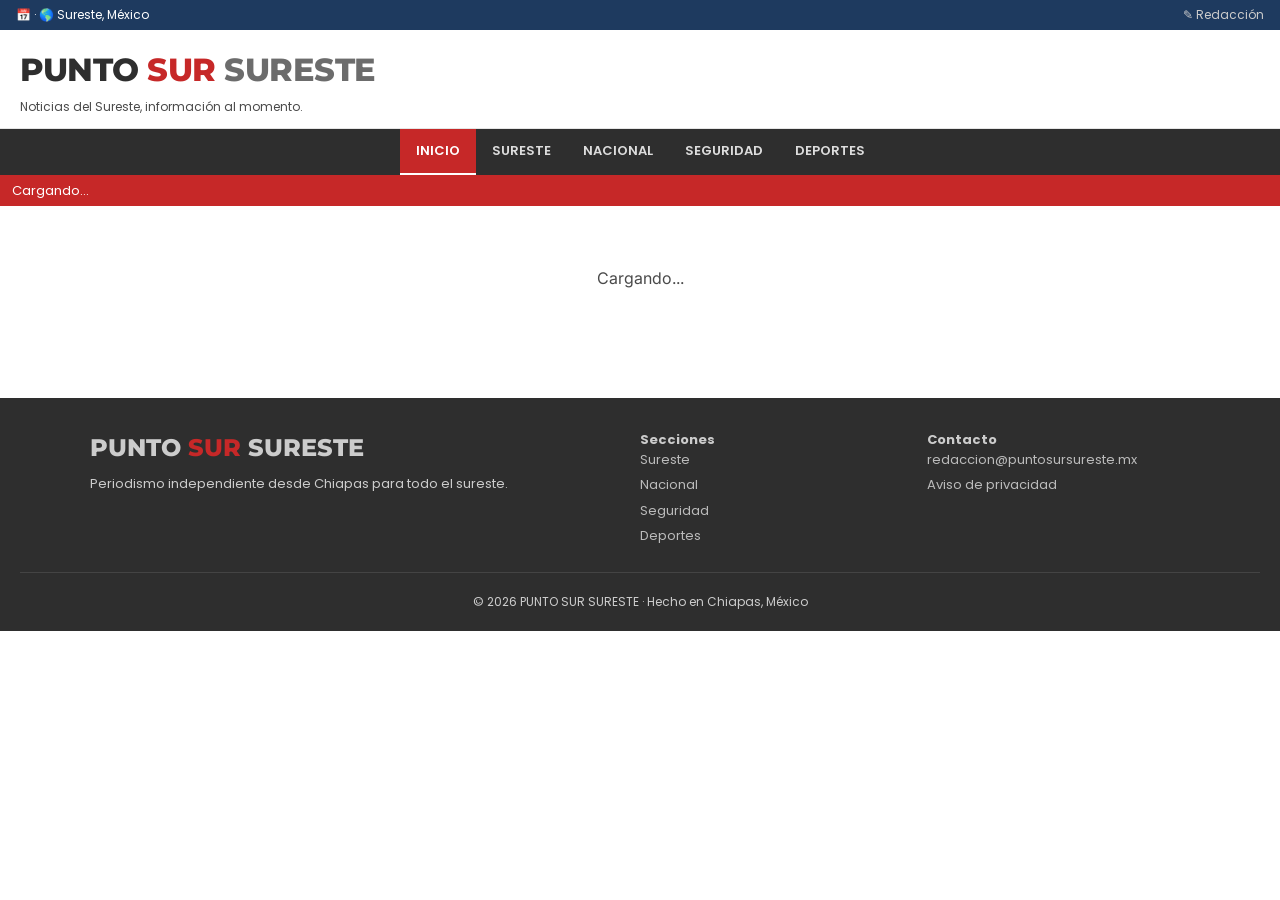
==== index.html @ 4e42f94b "Add files via upload" ====
<!DOCTYPE html>
<html lang="es">
<head>
  <meta charset="UTF-8">
  <meta name="viewport" content="width=device-width, initial-scale=1.0, viewport-fit=cover">
  <title>PUNTO SUR SURESTE · Noticias del Sureste</title>
  <link href="https://fonts.googleapis.com/css2?family=Inter:opsz,wght@14..32,400;500;600&family=Montserrat:wght@700;800&family=Poppins:wght@400;600;700&display=swap" rel="stylesheet">
  <style>
    *{margin:0;padding:0;box-sizing:border-box}
    :root{--rojo:#C62828;--azul:#1E3A5F;--blanco:#FFFFFF;--gris-carbon:#2E2E2E;--gris-suave:#E5E5E5}
    body{font-family:'Inter',sans-serif;background:var(--blanco);color:var(--gris-carbon);line-height:1.5;font-size:16px}
    .top-bar{background:var(--azul);color:white;font-size:12px;padding:6px 16px;display:flex;justify-content:space-between;flex-wrap:wrap;font-family:'Poppins',sans-serif}
    .top-bar a{color:#ccc;text-decoration:none;margin-left:12px}
    .top-bar a:hover{color:var(--rojo)}
    .header{padding:16px 20px 12px;border-bottom:1px solid var(--gris-suave);background:white}
    .logo{font-family:'Montserrat',sans-serif;font-size:32px;font-weight:800;letter-spacing:-0.5px;color:var(--gris-carbon);text-decoration:none}
    .logo .rojo{color:var(--rojo)}.logo .gris{color:#6c6c6c}
    .frase{font-family:'Poppins',sans-serif;font-size:12px;color:#4a4a4a;margin-top:4px}
    nav{background:var(--gris-carbon);display:flex;flex-wrap:wrap;justify-content:center;position:sticky;top:0;z-index:100}
    nav a{color:#ddd;font-family:'Poppins',sans-serif;font-size:13px;font-weight:600;text-transform:uppercase;padding:12px 16px;text-decoration:none;border-bottom:2px solid transparent}
    nav a:hover,nav a.active{background:var(--rojo);color:white;border-bottom-color:white}
    .ticker{background:var(--rojo);color:white;padding:6px 12px;font-size:13px;font-family:'Poppins',sans-serif;overflow:hidden;white-space:nowrap}
    .ticker-content{display:inline-block;animation:scrollTicker 35s linear infinite}
    .ticker-content span::after{content:" • ";margin:0 6px;opacity:0.7}
    @keyframes scrollTicker{0%{transform:translateX(0)}100%{transform:translateX(-50%)}}
    .container{max-width:1100px;margin:0 auto;padding:20px 16px}
    .hero{display:grid;grid-template-columns:1fr;gap:28px;margin-bottom:40px}
    @media(min-width:760px){.hero{grid-template-columns:2fr 1fr}}
    .principal img{width:100%;aspect-ratio:16/9;object-fit:cover;margin-bottom:12px}
    .categoria{color:var(--rojo);font-family:'Poppins',sans-serif;font-size:12px;font-weight:600;text-transform:uppercase;margin-bottom:6px}
    .titulo-principal{font-family:'Montserrat',sans-serif;font-size:26px;font-weight:800;line-height:1.2;margin-bottom:8px;cursor:pointer}
    .resumen{color:#4a4a4a;font-size:15px;margin-bottom:8px}
    .fecha-autor{font-size:12px;color:#7a7a7a;font-family:'Poppins',sans-serif}
    .secundarias{display:flex;flex-direction:column;gap:20px}
    .secundaria{border-bottom:1px solid var(--gris-suave);padding-bottom:12px;cursor:pointer}
    .secundaria img{width:100%;aspect-ratio:3/2;object-fit:cover;margin-bottom:8px}
    .titulo-sec{font-family:'Montserrat',sans-serif;font-size:18px;font-weight:700;line-height:1.3}
    .section-title{font-family:'Montserrat',sans-serif;font-size:24px;font-weight:800;border-left:6px solid var(--rojo);padding-left:12px;margin:32px 0 20px}
    .grid-noticias{display:grid;grid-template-columns:1fr;gap:24px}
    @media(min-width:640px){.grid-noticias{grid-template-columns:repeat(2,1fr)}}
    @media(min-width:900px){.grid-noticias{grid-template-columns:repeat(3,1fr)}}
    .card{cursor:pointer;border-bottom:1px solid var(--gris-suave);padding-bottom:12px}
    .card img{width:100%;aspect-ratio:3/2;object-fit:cover;margin-bottom:8px}
    .card h3{font-family:'Montserrat',sans-serif;font-size:18px;font-weight:700;margin:6px 0}
    .article-view{max-width:780px;margin:0 auto;padding:20px}
    .article-view img{width:100%;aspect-ratio:16/9;object-fit:cover;margin:16px 0}
    .article-view .cuerpo{font-size:17px;line-height:1.65}
    .article-view .cuerpo p{margin-bottom:1.2em}
    .btn-volver{background:none;border:none;color:var(--rojo);font-weight:600;cursor:pointer;margin-bottom:20px;font-family:'Poppins',sans-serif}
    footer{background:var(--gris-carbon);color:#ccc;padding:32px 20px 20px;margin-top:48px;font-family:'Poppins',sans-serif;font-size:13px}
    .footer-inner{max-width:1100px;margin:0 auto;display:grid;gap:24px}
    @media(min-width:640px){.footer-inner{grid-template-columns:2fr 1fr 1fr}}
    .footer-logo{font-family:'Montserrat',sans-serif;font-size:24px;font-weight:800}
    .footer-logo .rojo{color:var(--rojo)}
    .footer-links a{display:block;color:#bbb;text-decoration:none;margin-bottom:6px}
    .footer-links a:hover{color:var(--rojo)}
    .copy{text-align:center;border-top:1px solid #444;padding-top:20px;margin-top:20px;font-size:12px}
    .loader{text-align:center;padding:40px;color:#4a4a4a}
  </style>
</head>
<body>
<div class="top-bar"><span>📅 <span id="fecha-actual"></span> · 🌎 Sureste, México</span><span><a href="/admin">✎ Redacción</a></span></div>
<div class="header"><a href="/" class="logo" id="logo-link">PUNTO <span class="rojo">SUR</span> <span class="gris">SURESTE</span></a><div class="frase">Noticias del Sureste, información al momento.</div></div>
<nav id="main-nav"><a href="#" data-cat="inicio" class="active">Inicio</a><a href="#" data-cat="Sureste">Sureste</a><a href="#" data-cat="Nacional">Nacional</a><a href="#" data-cat="Seguridad">Seguridad</a><a href="#" data-cat="Deportes">Deportes</a></nav>
<div class="ticker" id="tickerBar"><div class="ticker-content" id="tickerText">Cargando...</div></div>
<main class="container" id="main-content"><div class="loader">Cargando...</div></main>
<footer><div class="footer-inner"><div><div class="footer-logo">PUNTO <span class="rojo">SUR</span> SURESTE</div><p style="margin-top:8px;">Periodismo independiente desde Chiapas para todo el sureste.</p></div><div class="footer-links"><strong>Secciones</strong><a href="#" data-cat="Sureste">Sureste</a><a href="#" data-cat="Nacional">Nacional</a><a href="#" data-cat="Seguridad">Seguridad</a><a href="#" data-cat="Deportes">Deportes</a></div><div class="footer-links"><strong>Contacto</strong><a href="mailto:redaccion@puntosursureste.mx">redaccion@puntosursureste.mx</a><a href="#">Aviso de privacidad</a></div></div><div class="copy">© 2026 PUNTO SUR SURESTE · Hecho en Chiapas, México</div></footer>
<script>
  const WORKER_URL = "https://puntosur-worker.tu-usuario.workers.dev"; // ← CAMBIE AQUÍ
  let currentView="portada", currentCategory=null;
  function getCDMXDate(){const now=new Date();return new Date(now.getTime()+now.getTimezoneOffset()*60000-6*3600000);}
  function formatDate(d){return d.toLocaleDateString('es-MX',{weekday:'short',day:'numeric',month:'short',year:'numeric'}).replace(/\./g,'');}
  document.getElementById('fecha-actual').innerText=formatDate(getCDMXDate());
  async function fetchAPI(url,opts={}){const ctrl=new AbortController();const tid=setTimeout(()=>ctrl.abort(),6000);try{const res=await fetch(url,{...opts,signal:ctrl.signal});clearTimeout(tid);return await res.json();}catch(e){clearTimeout(tid);return{ok:false,error:e.message};}}
  async function getNoticias(cat=null,lim=20,off=0){let u=`${WORKER_URL}/api/noticias?limit=${lim}&offset=${off}`;if(cat)u+=`&categoria=${encodeURIComponent(cat)}`;const d=await fetchAPI(u);return d.ok?d.articulos:[];}
  async function getNoticiaById(id){const d=await fetchAPI(`${WORKER_URL}/api/noticia?id=${id}`);return d.ok?d.articulo:null;}
  async function renderPortada(){
    let arts=await getNoticias(null,30);
    if(!arts.length){document.getElementById('main-content').innerHTML='<div class="loader">No hay notas aún.</div>';return;}
    const principal=arts.find(a=>a.es_principal===1)||arts[0];
    const secundarias=arts.filter(a=>a.id!==principal.id).slice(0,4);
    const tickerText=arts.slice(0,8).map(a=>a.titulo);
    document.getElementById('tickerText').innerHTML=tickerText.map(t=>`<span>${t}</span>`).join('')+tickerText.map(t=>`<span>${t}</span>`).join('');
    const html=`
      <div class="hero"><div class="principal" onclick="verArticulo(${principal.id})"><img src="${principal.img_url||'https://picsum.photos/seed/puntosur/800/450'}" loading="lazy"><div class="categoria">${principal.categoria}</div><div class="titulo-principal">${principal.titulo}</div><div class="resumen">${principal.resumen||''}</div><div class="fecha-autor">${principal.autor||'Redacción'} · ${new Date(principal.timestamp).toLocaleDateString()}</div></div>
      <div class="secundarias">${secundarias.map(a=>`<div class="secundaria" onclick="verArticulo(${a.id})"><img src="${a.img_small||a.img_url||'https://picsum.photos/seed/sec/400/250'}" loading="lazy"><div class="categoria">${a.categoria}</div><div class="titulo-sec">${a.titulo}</div><div class="fecha-autor">${a.autor||'Redacción'}</div></div>`).join('')}</div></div>
      <div class="section-title">📰 Últimas noticias</div><div class="grid-noticias">${arts.slice(2,11).map(a=>`<div class="card" onclick="verArticulo(${a.id})"><img src="${a.img_small||a.img_url||'https://picsum.photos/seed/card/400/250'}" loading="lazy"><div class="categoria">${a.categoria}</div><h3>${a.titulo}</h3><div class="fecha-autor">${a.autor||'Redacción'} · ${new Date(a.timestamp).toLocaleDateString()}</div></div>`).join('')}</div>`;
    document.getElementById('main-content').innerHTML=html;
    currentView="portada";window.scrollTo({top:0});
  }
  async function renderCategoria(cat){
    const arts=await getNoticias(cat,30);
    const html=`<div class="section-title">${cat}</div><div class="grid-noticias">${arts.length?arts.map(a=>;`<div class="card" onclick="verArticulo(${a.id})"><img src="${a.img_small||a.img_url||'https://picsum.photos/seed/cat/400/250'}" loading="lazy"><div class="categoria">${a.categoria}</div><h3>${a.titulo}</h3><div class="fecha-autor">${a.autor||'Redacción'} · ${new Date(a.timestamp).toLocaleDateString()}</div></div>`).join(''):'<div class="loader">No hay notas en esta sección.</div>'}</div>`;
    document.getElementById('main-content').innerHTML=html;
    currentView="categoria";currentCategory=cat;window.scrollTo({top:0});
  }
  window.verArticulo=async function(id){
    const art=await getNoticiaById(id);if(!art)return;
    const html=`<div class="article-view"><button class="btn-volver" onclick="volver()">← Volver</button><div class="categoria">${art.categoria}${art.es_principal?' · PRINCIPAL':''}</div><h1 style="font-family:'Montserrat',sans-serif;font-size:28px;font-weight:800;margin:12px 0;">${art.titulo}</h1><div class="fecha-autor">${art.autor||'Redacción'} · ${new Date(art.timestamp).toLocaleDateString()} ${art.cargo?'· '+art.cargo:''}</div><img src="${art.img_url||'https://picsum.photos/seed/art/800/450'}" alt="${art.titulo}">${art.resumen?`<div style="background:#f0f0f0;padding:12px;margin:16px 0;font-style:italic;">${art.resumen}</div>`:''}<div class="cuerpo">${(art.cuerpo||'').split('\n').map(p=>`<p>${p}</p>`).join('')}</div></div>`;
    document.getElementById('main-content').innerHTML=html;
    currentView="articulo";window.scrollTo({top:0});
  };
  window.volver=function(){if(currentCategory&&currentView==="categoria")renderCategoria(currentCategory);else renderPortada();};
  function setupNav(){
    document.querySelectorAll('#main-nav a').forEach(link=>{link.addEventListener('click',(e)=>{e.preventDefault();const cat=link.dataset.cat;document.querySelectorAll('#main-nav a').forEach(l=>l.classList.remove('active'));link.classList.add('active');if(cat==='inicio')renderPortada();else renderCategoria(cat);});});
    document.querySelectorAll('.footer-links a[data-cat]').forEach(link=>{link.addEventListener('click',(e)=>{e.preventDefault();const cat=link.dataset.cat;renderCategoria(cat);document.querySelectorAll('#main-nav a').forEach(l=>{if(l.dataset.cat===cat)l.classList.add('active');else l.classList.remove('active');});});});
    document.getElementById('logo-link')?.addEventListener('click',(e)=>{e.preventDefault();renderPortada();document.querySelectorAll('#main-nav a').forEach(l=>l.classList.remove('active'));document.querySelector('#main-nav a[data-cat="inicio"]')?.classList.add('active');});
  }
  renderPortada();setupNav();
</script>
</body>
</html>
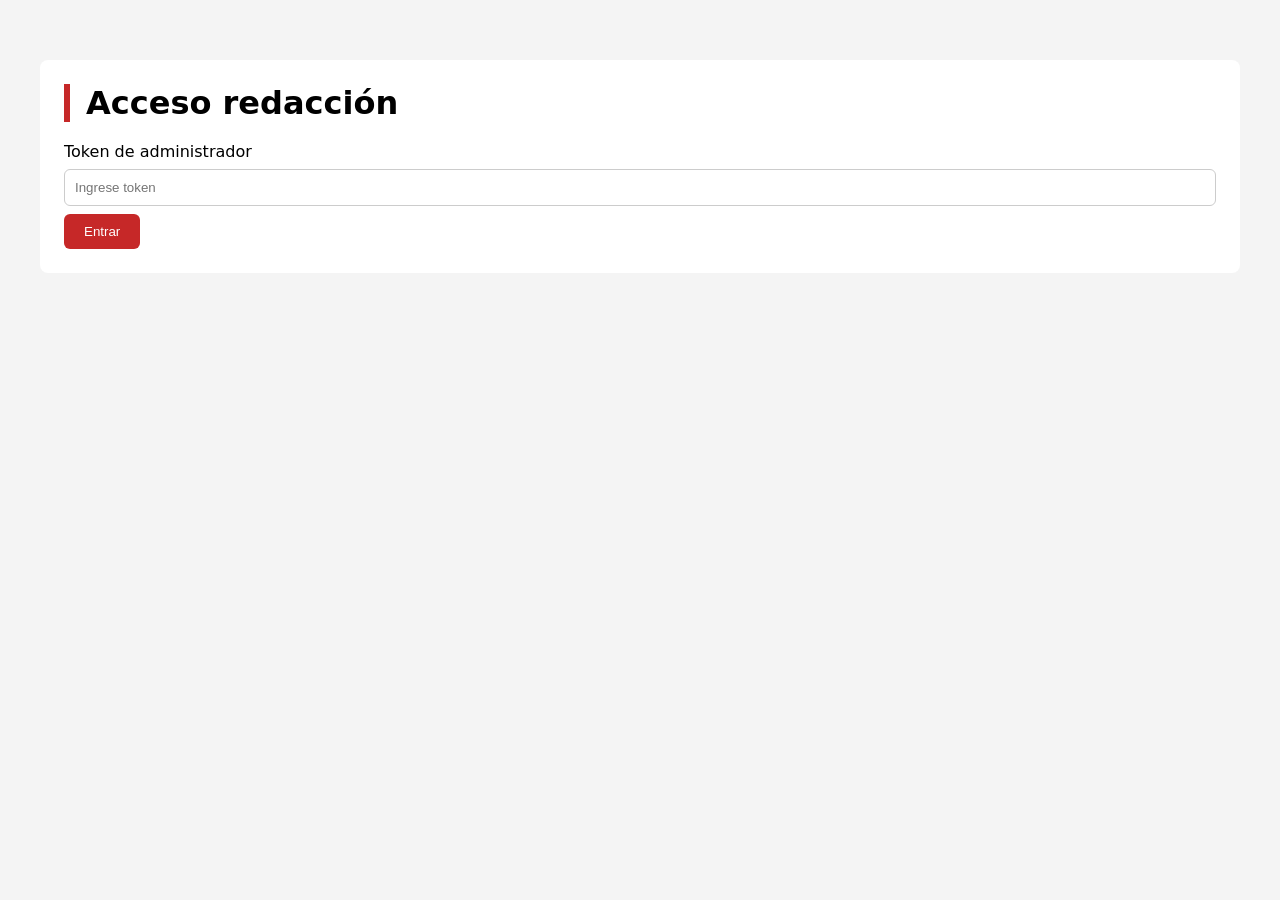
==== commit 4ec0c225: "Update index.html" ====
--- a/index.html
+++ b/index.html
@@ -2,111 +2,138 @@
 <html lang="es">
 <head>
   <meta charset="UTF-8">
-  <meta name="viewport" content="width=device-width, initial-scale=1.0, viewport-fit=cover">
-  <title>PUNTO SUR SURESTE · Noticias del Sureste</title>
-  <link href="https://fonts.googleapis.com/css2?family=Inter:opsz,wght@14..32,400;500;600&family=Montserrat:wght@700;800&family=Poppins:wght@400;600;700&display=swap" rel="stylesheet">
+  <meta name="viewport" content="width=device-width, initial-scale=1.0">
+  <title>Panel · PUNTO SUR SURESTE</title>
   <style>
     *{margin:0;padding:0;box-sizing:border-box}
-    :root{--rojo:#C62828;--azul:#1E3A5F;--blanco:#FFFFFF;--gris-carbon:#2E2E2E;--gris-suave:#E5E5E5}
-    body{font-family:'Inter',sans-serif;background:var(--blanco);color:var(--gris-carbon);line-height:1.5;font-size:16px}
-    .top-bar{background:var(--azul);color:white;font-size:12px;padding:6px 16px;display:flex;justify-content:space-between;flex-wrap:wrap;font-family:'Poppins',sans-serif}
-    .top-bar a{color:#ccc;text-decoration:none;margin-left:12px}
-    .top-bar a:hover{color:var(--rojo)}
-    .header{padding:16px 20px 12px;border-bottom:1px solid var(--gris-suave);background:white}
-    .logo{font-family:'Montserrat',sans-serif;font-size:32px;font-weight:800;letter-spacing:-0.5px;color:var(--gris-carbon);text-decoration:none}
-    .logo .rojo{color:var(--rojo)}.logo .gris{color:#6c6c6c}
-    .frase{font-family:'Poppins',sans-serif;font-size:12px;color:#4a4a4a;margin-top:4px}
-    nav{background:var(--gris-carbon);display:flex;flex-wrap:wrap;justify-content:center;position:sticky;top:0;z-index:100}
-    nav a{color:#ddd;font-family:'Poppins',sans-serif;font-size:13px;font-weight:600;text-transform:uppercase;padding:12px 16px;text-decoration:none;border-bottom:2px solid transparent}
-    nav a:hover,nav a.active{background:var(--rojo);color:white;border-bottom-color:white}
-    .ticker{background:var(--rojo);color:white;padding:6px 12px;font-size:13px;font-family:'Poppins',sans-serif;overflow:hidden;white-space:nowrap}
-    .ticker-content{display:inline-block;animation:scrollTicker 35s linear infinite}
-    .ticker-content span::after{content:" • ";margin:0 6px;opacity:0.7}
-    @keyframes scrollTicker{0%{transform:translateX(0)}100%{transform:translateX(-50%)}}
-    .container{max-width:1100px;margin:0 auto;padding:20px 16px}
-    .hero{display:grid;grid-template-columns:1fr;gap:28px;margin-bottom:40px}
-    @media(min-width:760px){.hero{grid-template-columns:2fr 1fr}}
-    .principal img{width:100%;aspect-ratio:16/9;object-fit:cover;margin-bottom:12px}
-    .categoria{color:var(--rojo);font-family:'Poppins',sans-serif;font-size:12px;font-weight:600;text-transform:uppercase;margin-bottom:6px}
-    .titulo-principal{font-family:'Montserrat',sans-serif;font-size:26px;font-weight:800;line-height:1.2;margin-bottom:8px;cursor:pointer}
-    .resumen{color:#4a4a4a;font-size:15px;margin-bottom:8px}
-    .fecha-autor{font-size:12px;color:#7a7a7a;font-family:'Poppins',sans-serif}
-    .secundarias{display:flex;flex-direction:column;gap:20px}
-    .secundaria{border-bottom:1px solid var(--gris-suave);padding-bottom:12px;cursor:pointer}
-    .secundaria img{width:100%;aspect-ratio:3/2;object-fit:cover;margin-bottom:8px}
-    .titulo-sec{font-family:'Montserrat',sans-serif;font-size:18px;font-weight:700;line-height:1.3}
-    .section-title{font-family:'Montserrat',sans-serif;font-size:24px;font-weight:800;border-left:6px solid var(--rojo);padding-left:12px;margin:32px 0 20px}
-    .grid-noticias{display:grid;grid-template-columns:1fr;gap:24px}
-    @media(min-width:640px){.grid-noticias{grid-template-columns:repeat(2,1fr)}}
-    @media(min-width:900px){.grid-noticias{grid-template-columns:repeat(3,1fr)}}
-    .card{cursor:pointer;border-bottom:1px solid var(--gris-suave);padding-bottom:12px}
-    .card img{width:100%;aspect-ratio:3/2;object-fit:cover;margin-bottom:8px}
-    .card h3{font-family:'Montserrat',sans-serif;font-size:18px;font-weight:700;margin:6px 0}
-    .article-view{max-width:780px;margin:0 auto;padding:20px}
-    .article-view img{width:100%;aspect-ratio:16/9;object-fit:cover;margin:16px 0}
-    .article-view .cuerpo{font-size:17px;line-height:1.65}
-    .article-view .cuerpo p{margin-bottom:1.2em}
-    .btn-volver{background:none;border:none;color:var(--rojo);font-weight:600;cursor:pointer;margin-bottom:20px;font-family:'Poppins',sans-serif}
-    footer{background:var(--gris-carbon);color:#ccc;padding:32px 20px 20px;margin-top:48px;font-family:'Poppins',sans-serif;font-size:13px}
-    .footer-inner{max-width:1100px;margin:0 auto;display:grid;gap:24px}
-    @media(min-width:640px){.footer-inner{grid-template-columns:2fr 1fr 1fr}}
-    .footer-logo{font-family:'Montserrat',sans-serif;font-size:24px;font-weight:800}
-    .footer-logo .rojo{color:var(--rojo)}
-    .footer-links a{display:block;color:#bbb;text-decoration:none;margin-bottom:6px}
-    .footer-links a:hover{color:var(--rojo)}
-    .copy{text-align:center;border-top:1px solid #444;padding-top:20px;margin-top:20px;font-size:12px}
-    .loader{text-align:center;padding:40px;color:#4a4a4a}
+    body{font-family:system-ui;background:#f4f4f4;padding:20px}
+    .login-box,.admin-panel{max-width:1200px;margin:40px auto;background:white;padding:24px;border-radius:8px}
+    h1{border-left:6px solid #C62828;padding-left:16px;margin-bottom:20px}
+    input,textarea,select{width:100%;padding:10px;margin:8px 0;border:1px solid #ccc;border-radius:6px}
+    button{background:#C62828;color:white;border:none;padding:10px 20px;border-radius:6px;cursor:pointer}
+    button.secondary{background:#2E2E2E}
+    table{width:100%;border-collapse:collapse;margin-top:20px}
+    th,td{padding:10px;text-align:left;border-bottom:1px solid #ddd}
+    .error{color:#b71c1c;background:#ffebee;padding:10px;margin-top:10px}
   </style>
 </head>
 <body>
-<div class="top-bar"><span>📅 <span id="fecha-actual"></span> · 🌎 Sureste, México</span><span><a href="/admin">✎ Redacción</a></span></div>
-<div class="header"><a href="/" class="logo" id="logo-link">PUNTO <span class="rojo">SUR</span> <span class="gris">SURESTE</span></a><div class="frase">Noticias del Sureste, información al momento.</div></div>
-<nav id="main-nav"><a href="#" data-cat="inicio" class="active">Inicio</a><a href="#" data-cat="Sureste">Sureste</a><a href="#" data-cat="Nacional">Nacional</a><a href="#" data-cat="Seguridad">Seguridad</a><a href="#" data-cat="Deportes">Deportes</a></nav>
-<div class="ticker" id="tickerBar"><div class="ticker-content" id="tickerText">Cargando...</div></div>
-<main class="container" id="main-content"><div class="loader">Cargando...</div></main>
-<footer><div class="footer-inner"><div><div class="footer-logo">PUNTO <span class="rojo">SUR</span> SURESTE</div><p style="margin-top:8px;">Periodismo independiente desde Chiapas para todo el sureste.</p></div><div class="footer-links"><strong>Secciones</strong><a href="#" data-cat="Sureste">Sureste</a><a href="#" data-cat="Nacional">Nacional</a><a href="#" data-cat="Seguridad">Seguridad</a><a href="#" data-cat="Deportes">Deportes</a></div><div class="footer-links"><strong>Contacto</strong><a href="mailto:redaccion@puntosursureste.mx">redaccion@puntosursureste.mx</a><a href="#">Aviso de privacidad</a></div></div><div class="copy">© 2026 PUNTO SUR SURESTE · Hecho en Chiapas, México</div></footer>
+<div id="loginSection" class="login-box">
+  <h1>Acceso redacción</h1>
+  <label>Token de administrador</label>
+  <input type="password" id="tokenInput" placeholder="Ingrese token">
+  <button onclick="login()">Entrar</button>
+  <div id="loginMsg"></div>
+</div>
+<div id="adminPanel" style="display:none;" class="admin-panel">
+  <h1>📝 Publicaciones</h1>
+  <button onclick="mostrarFormulario()">+ Nueva nota</button>
+  <div id="formContainer" style="display:none; border:1px solid #ddd; padding:16px; margin:20px 0;"></div>
+  <div id="listaNotas"></div>
+  <button onclick="logout()" class="secondary">Cerrar sesión</button>
+</div>
 <script>
-  const WORKER_URL = "https://puntosur-worker.tu-usuario.workers.dev"; // ← CAMBIE AQUÍ
-  let currentView="portada", currentCategory=null;
-  function getCDMXDate(){const now=new Date();return new Date(now.getTime()+now.getTimezoneOffset()*60000-6*3600000);}
-  function formatDate(d){return d.toLocaleDateString('es-MX',{weekday:'short',day:'numeric',month:'short',year:'numeric'}).replace(/\./g,'');}
-  document.getElementById('fecha-actual').innerText=formatDate(getCDMXDate());
-  async function fetchAPI(url,opts={}){const ctrl=new AbortController();const tid=setTimeout(()=>ctrl.abort(),6000);try{const res=await fetch(url,{...opts,signal:ctrl.signal});clearTimeout(tid);return await res.json();}catch(e){clearTimeout(tid);return{ok:false,error:e.message};}}
-  async function getNoticias(cat=null,lim=20,off=0){let u=`${WORKER_URL}/api/noticias?limit=${lim}&offset=${off}`;if(cat)u+=`&categoria=${encodeURIComponent(cat)}`;const d=await fetchAPI(u);return d.ok?d.articulos:[];}
-  async function getNoticiaById(id){const d=await fetchAPI(`${WORKER_URL}/api/noticia?id=${id}`);return d.ok?d.articulo:null;}
-  async function renderPortada(){
-    let arts=await getNoticias(null,30);
-    if(!arts.length){document.getElementById('main-content').innerHTML='<div class="loader">No hay notas aún.</div>';return;}
-    const principal=arts.find(a=>a.es_principal===1)||arts[0];
-    const secundarias=arts.filter(a=>a.id!==principal.id).slice(0,4);
-    const tickerText=arts.slice(0,8).map(a=>a.titulo);
-    document.getElementById('tickerText').innerHTML=tickerText.map(t=>`<span>${t}</span>`).join('')+tickerText.map(t=>`<span>${t}</span>`).join('');
-    const html=`
-      <div class="hero"><div class="principal" onclick="verArticulo(${principal.id})"><img src="${principal.img_url||'https://picsum.photos/seed/puntosur/800/450'}" loading="lazy"><div class="categoria">${principal.categoria}</div><div class="titulo-principal">${principal.titulo}</div><div class="resumen">${principal.resumen||''}</div><div class="fecha-autor">${principal.autor||'Redacción'} · ${new Date(principal.timestamp).toLocaleDateString()}</div></div>
-      <div class="secundarias">${secundarias.map(a=>`<div class="secundaria" onclick="verArticulo(${a.id})"><img src="${a.img_small||a.img_url||'https://picsum.photos/seed/sec/400/250'}" loading="lazy"><div class="categoria">${a.categoria}</div><div class="titulo-sec">${a.titulo}</div><div class="fecha-autor">${a.autor||'Redacción'}</div></div>`).join('')}</div></div>
-      <div class="section-title">📰 Últimas noticias</div><div class="grid-noticias">${arts.slice(2,11).map(a=>`<div class="card" onclick="verArticulo(${a.id})"><img src="${a.img_small||a.img_url||'https://picsum.photos/seed/card/400/250'}" loading="lazy"><div class="categoria">${a.categoria}</div><h3>${a.titulo}</h3><div class="fecha-autor">${a.autor||'Redacción'} · ${new Date(a.timestamp).toLocaleDateString()}</div></div>`).join('')}</div>`;
-    document.getElementById('main-content').innerHTML=html;
-    currentView="portada";window.scrollTo({top:0});
+  const WORKER_URL = "https://puntosur.vinceremx.workers.dev";
+  let token = null;
+
+  async function fetchAdmin(path, method, body = null) {
+    const opts = {
+      method,
+      headers: { 'Content-Type': 'application/json', 'X-Admin-Token': token }
+    };
+    if (body) opts.body = JSON.stringify(body);
+    const res = await fetch(`${WORKER_URL}${path}`, opts);
+    return await res.json();
   }
-  async function renderCategoria(cat){
-    const arts=await getNoticias(cat,30);
-    const html=`<div class="section-title">${cat}</div><div class="grid-noticias">${arts.length?arts.map(a=>;`<div class="card" onclick="verArticulo(${a.id})"><img src="${a.img_small||a.img_url||'https://picsum.photos/seed/cat/400/250'}" loading="lazy"><div class="categoria">${a.categoria}</div><h3>${a.titulo}</h3><div class="fecha-autor">${a.autor||'Redacción'} · ${new Date(a.timestamp).toLocaleDateString()}</div></div>`).join(''):'<div class="loader">No hay notas en esta sección.</div>'}</div>`;
-    document.getElementById('main-content').innerHTML=html;
-    currentView="categoria";currentCategory=cat;window.scrollTo({top:0});
+
+  async function login() {
+    const t = document.getElementById('tokenInput').value.trim();
+    if (!t) return;
+    token = t;
+    try {
+      const data = await fetchAdmin('/api/admin/lista?limit=1', 'GET');
+      if (data.ok === true || data.articulos !== undefined) {
+        localStorage.setItem('puntosur_token', token);
+        document.getElementById('loginSection').style.display = 'none';
+        document.getElementById('adminPanel').style.display = 'block';
+        cargarLista();
+      } else {
+        document.getElementById('loginMsg').innerHTML = '<div class="error">Token inválido</div>';
+        token = null;
+      }
+    } catch(e) {
+      document.getElementById('loginMsg').innerHTML = '<div class="error">Error de conexión</div>';
+      token = null;
+    }
   }
-  window.verArticulo=async function(id){
-    const art=await getNoticiaById(id);if(!art)return;
-    const html=`<div class="article-view"><button class="btn-volver" onclick="volver()">← Volver</button><div class="categoria">${art.categoria}${art.es_principal?' · PRINCIPAL':''}</div><h1 style="font-family:'Montserrat',sans-serif;font-size:28px;font-weight:800;margin:12px 0;">${art.titulo}</h1><div class="fecha-autor">${art.autor||'Redacción'} · ${new Date(art.timestamp).toLocaleDateString()} ${art.cargo?'· '+art.cargo:''}</div><img src="${art.img_url||'https://picsum.photos/seed/art/800/450'}" alt="${art.titulo}">${art.resumen?`<div style="background:#f0f0f0;padding:12px;margin:16px 0;font-style:italic;">${art.resumen}</div>`:''}<div class="cuerpo">${(art.cuerpo||'').split('\n').map(p=>`<p>${p}</p>`).join('')}</div></div>`;
-    document.getElementById('main-content').innerHTML=html;
-    currentView="articulo";window.scrollTo({top:0});
-  };
-  window.volver=function(){if(currentCategory&&currentView==="categoria")renderCategoria(currentCategory);else renderPortada();};
-  function setupNav(){
-    document.querySelectorAll('#main-nav a').forEach(link=>{link.addEventListener('click',(e)=>{e.preventDefault();const cat=link.dataset.cat;document.querySelectorAll('#main-nav a').forEach(l=>l.classList.remove('active'));link.classList.add('active');if(cat==='inicio')renderPortada();else renderCategoria(cat);});});
-    document.querySelectorAll('.footer-links a[data-cat]').forEach(link=>{link.addEventListener('click',(e)=>{e.preventDefault();const cat=link.dataset.cat;renderCategoria(cat);document.querySelectorAll('#main-nav a').forEach(l=>{if(l.dataset.cat===cat)l.classList.add('active');else l.classList.remove('active');});});});
-    document.getElementById('logo-link')?.addEventListener('click',(e)=>{e.preventDefault();renderPortada();document.querySelectorAll('#main-nav a').forEach(l=>l.classList.remove('active'));document.querySelector('#main-nav a[data-cat="inicio"]')?.classList.add('active');});
+
+  async function cargarLista() {
+    const data = await fetchAdmin('/api/admin/lista?limit=100', 'GET');
+    const arts = data.articulos || [];
+    const html = `<table><thead><tr><th>ID</th><th>Título</th><th>Categoría</th><th>Autor</th><th>Principal</th><th>Fecha</th><th>Acciones</th></tr></thead><tbody>
+      ${arts.map(a => `<tr><td>${a.id}</td><td>${a.titulo.substring(0,60)}</td><td>${a.categoria}</td><td>${a.autor}</td><td>${a.es_principal?'✅':'❌'}</td><td>${new Date(a.timestamp).toLocaleDateString()}</td><td><button onclick="editarNota(${a.id})">Editar</button> <button onclick="eliminarNota(${a.id})">Eliminar</button></td></tr>`).join('')}
+    </tbody></table>`;
+    document.getElementById('listaNotas').innerHTML = html;
   }
-  renderPortada();setupNav();
+
+  async function eliminarNota(id) {
+    if(!confirm('¿Eliminar?')) return;
+    const res = await fetchAdmin(`/api/admin/eliminar?id=${id}`, 'DELETE');
+    if(res.ok) cargarLista();
+    else alert('Error');
+  }
+
+  function mostrarFormulario(nota = null) {
+    const isEdit = !!nota;
+    const container = document.getElementById('formContainer');
+    container.innerHTML = `
+      <h3>${isEdit ? 'Editar' : 'Nueva nota'}</h3>
+      <input id="titulo" placeholder="Título *" value="${nota?.titulo || ''}">
+      <select id="categoria"><option>Sureste</option><option>Nacional</option><option>Seguridad</option><option>Deportes</option></select>
+      <textarea id="resumen" rows="2" placeholder="Resumen">${nota?.resumen || ''}</textarea>
+      <textarea id="cuerpo" rows="6" placeholder="Cuerpo">${nota?.cuerpo || ''}</textarea>
+      <input id="autor" placeholder="Autor" value="${nota?.autor || 'Redacción Punto Sur'}">
+      <input id="cargo" placeholder="Cargo" value="${nota?.cargo || ''}">
+      <input id="imgUrl" placeholder="URL imagen principal" value="${nota?.img_url || ''}">
+      <input id="imgSmall" placeholder="URL miniatura" value="${nota?.img_small || ''}">
+      <label><input type="checkbox" id="esPrincipal" ${nota?.es_principal ? 'checked' : ''}> Marcar como principal</label>
+      <button onclick="guardarNota(${isEdit ? nota.id : 'null'})">${isEdit ? 'Actualizar' : 'Publicar'}</button>
+      <button onclick="cancelarForm()" class="secondary">Cancelar</button>
+    `;
+    if(isEdit) document.getElementById('categoria').value = nota.categoria;
+    container.style.display = 'block';
+  }
+
+  async function guardarNota(id) {
+    const data = {
+      titulo: document.getElementById('titulo').value.trim(),
+      resumen: document.getElementById('resumen').value,
+      cuerpo: document.getElementById('cuerpo').value,
+      categoria: document.getElementById('categoria').value,
+      autor: document.getElementById('autor').value || 'Redacción Punto Sur',
+      cargo: document.getElementById('cargo').value,
+      esPrincipal: document.getElementById('esPrincipal').checked,
+      imgUrl: document.getElementById('imgUrl').value,
+      imgSmall: document.getElementById('imgSmall').value
+    };
+    if(!data.titulo) return alert('Título obligatorio');
+    let res;
+    if(id) { data.id = id; res = await fetchAdmin('/api/admin/editar', 'PUT', data); }
+    else { res = await fetchAdmin('/api/admin/publicar', 'POST', data); }
+    if(res.ok) { cancelarForm(); cargarLista(); }
+    else alert('Error: ' + (res.error || 'desconocido'));
+  }
+
+  async function editarNota(id) {
+    const data = await fetch(`${WORKER_URL}/api/noticia?id=${id}`).then(r=>r.json());
+    if(data.articulo) mostrarFormulario(data.articulo);
+  }
+
+  function cancelarForm() { document.getElementById('formContainer').style.display = 'none'; }
+  function logout() { localStorage.removeItem('puntosur_token'); location.reload(); }
+
+  const saved = localStorage.getItem('puntosur_token');
+  if(saved) { token = saved; document.getElementById('loginSection').style.display = 'none'; document.getElementById('adminPanel').style.display = 'block'; cargarLista(); }
 </script>
 </body>
-</html>+</html>
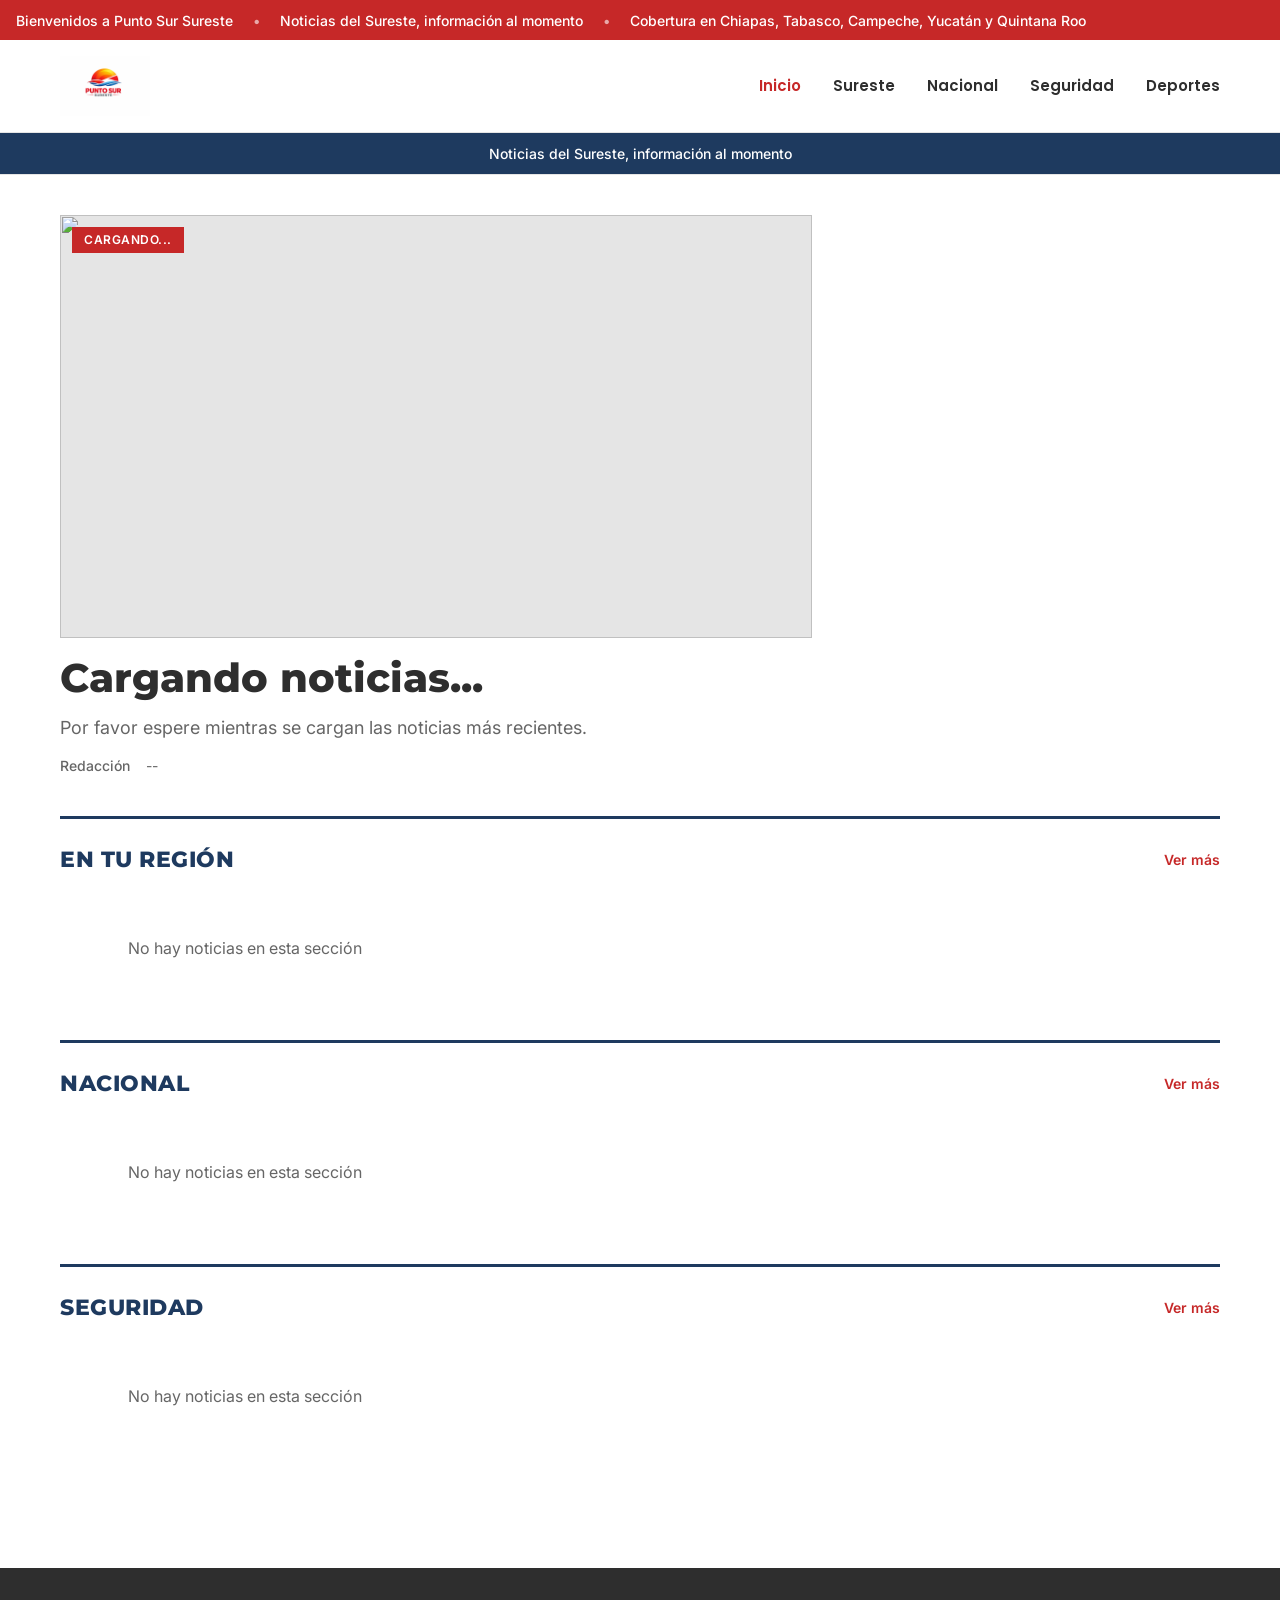
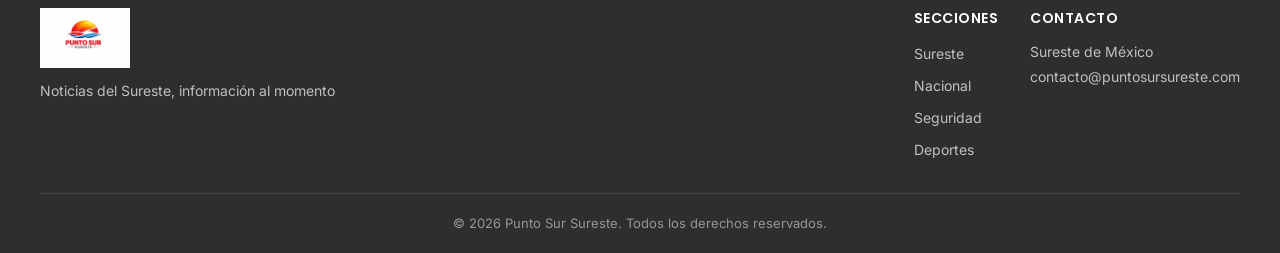
==== commit 096c5340: "Add files via upload" ====
--- a/index.html
+++ b/index.html
@@ -1,139 +1,163 @@
-<!DOCTYPE html>
-<html lang="es">
-<head>
-  <meta charset="UTF-8">
-  <meta name="viewport" content="width=device-width, initial-scale=1.0">
-  <title>Panel · PUNTO SUR SURESTE</title>
-  <style>
-    *{margin:0;padding:0;box-sizing:border-box}
-    body{font-family:system-ui;background:#f4f4f4;padding:20px}
-    .login-box,.admin-panel{max-width:1200px;margin:40px auto;background:white;padding:24px;border-radius:8px}
-    h1{border-left:6px solid #C62828;padding-left:16px;margin-bottom:20px}
-    input,textarea,select{width:100%;padding:10px;margin:8px 0;border:1px solid #ccc;border-radius:6px}
-    button{background:#C62828;color:white;border:none;padding:10px 20px;border-radius:6px;cursor:pointer}
-    button.secondary{background:#2E2E2E}
-    table{width:100%;border-collapse:collapse;margin-top:20px}
-    th,td{padding:10px;text-align:left;border-bottom:1px solid #ddd}
-    .error{color:#b71c1c;background:#ffebee;padding:10px;margin-top:10px}
-  </style>
-</head>
-<body>
-<div id="loginSection" class="login-box">
-  <h1>Acceso redacción</h1>
-  <label>Token de administrador</label>
-  <input type="password" id="tokenInput" placeholder="Ingrese token">
-  <button onclick="login()">Entrar</button>
-  <div id="loginMsg"></div>
-</div>
-<div id="adminPanel" style="display:none;" class="admin-panel">
-  <h1>📝 Publicaciones</h1>
-  <button onclick="mostrarFormulario()">+ Nueva nota</button>
-  <div id="formContainer" style="display:none; border:1px solid #ddd; padding:16px; margin:20px 0;"></div>
-  <div id="listaNotas"></div>
-  <button onclick="logout()" class="secondary">Cerrar sesión</button>
-</div>
-<script>
-  const WORKER_URL = "https://puntosur.vinceremx.workers.dev";
-  let token = null;
-
-  async function fetchAdmin(path, method, body = null) {
-    const opts = {
-      method,
-      headers: { 'Content-Type': 'application/json', 'X-Admin-Token': token }
-    };
-    if (body) opts.body = JSON.stringify(body);
-    const res = await fetch(`${WORKER_URL}${path}`, opts);
-    return await res.json();
-  }
-
-  async function login() {
-    const t = document.getElementById('tokenInput').value.trim();
-    if (!t) return;
-    token = t;
-    try {
-      const data = await fetchAdmin('/api/admin/lista?limit=1', 'GET');
-      if (data.ok === true || data.articulos !== undefined) {
-        localStorage.setItem('puntosur_token', token);
-        document.getElementById('loginSection').style.display = 'none';
-        document.getElementById('adminPanel').style.display = 'block';
-        cargarLista();
-      } else {
-        document.getElementById('loginMsg').innerHTML = '<div class="error">Token inválido</div>';
-        token = null;
-      }
-    } catch(e) {
-      document.getElementById('loginMsg').innerHTML = '<div class="error">Error de conexión</div>';
-      token = null;
-    }
-  }
-
-  async function cargarLista() {
-    const data = await fetchAdmin('/api/admin/lista?limit=100', 'GET');
-    const arts = data.articulos || [];
-    const html = `<table><thead><tr><th>ID</th><th>Título</th><th>Categoría</th><th>Autor</th><th>Principal</th><th>Fecha</th><th>Acciones</th></tr></thead><tbody>
-      ${arts.map(a => `<tr><td>${a.id}</td><td>${a.titulo.substring(0,60)}</td><td>${a.categoria}</td><td>${a.autor}</td><td>${a.es_principal?'✅':'❌'}</td><td>${new Date(a.timestamp).toLocaleDateString()}</td><td><button onclick="editarNota(${a.id})">Editar</button> <button onclick="eliminarNota(${a.id})">Eliminar</button></td></tr>`).join('')}
-    </tbody></table>`;
-    document.getElementById('listaNotas').innerHTML = html;
-  }
-
-  async function eliminarNota(id) {
-    if(!confirm('¿Eliminar?')) return;
-    const res = await fetchAdmin(`/api/admin/eliminar?id=${id}`, 'DELETE');
-    if(res.ok) cargarLista();
-    else alert('Error');
-  }
-
-  function mostrarFormulario(nota = null) {
-    const isEdit = !!nota;
-    const container = document.getElementById('formContainer');
-    container.innerHTML = `
-      <h3>${isEdit ? 'Editar' : 'Nueva nota'}</h3>
-      <input id="titulo" placeholder="Título *" value="${nota?.titulo || ''}">
-      <select id="categoria"><option>Sureste</option><option>Nacional</option><option>Seguridad</option><option>Deportes</option></select>
-      <textarea id="resumen" rows="2" placeholder="Resumen">${nota?.resumen || ''}</textarea>
-      <textarea id="cuerpo" rows="6" placeholder="Cuerpo">${nota?.cuerpo || ''}</textarea>
-      <input id="autor" placeholder="Autor" value="${nota?.autor || 'Redacción Punto Sur'}">
-      <input id="cargo" placeholder="Cargo" value="${nota?.cargo || ''}">
-      <input id="imgUrl" placeholder="URL imagen principal" value="${nota?.img_url || ''}">
-      <input id="imgSmall" placeholder="URL miniatura" value="${nota?.img_small || ''}">
-      <label><input type="checkbox" id="esPrincipal" ${nota?.es_principal ? 'checked' : ''}> Marcar como principal</label>
-      <button onclick="guardarNota(${isEdit ? nota.id : 'null'})">${isEdit ? 'Actualizar' : 'Publicar'}</button>
-      <button onclick="cancelarForm()" class="secondary">Cancelar</button>
-    `;
-    if(isEdit) document.getElementById('categoria').value = nota.categoria;
-    container.style.display = 'block';
-  }
-
-  async function guardarNota(id) {
-    const data = {
-      titulo: document.getElementById('titulo').value.trim(),
-      resumen: document.getElementById('resumen').value,
-      cuerpo: document.getElementById('cuerpo').value,
-      categoria: document.getElementById('categoria').value,
-      autor: document.getElementById('autor').value || 'Redacción Punto Sur',
-      cargo: document.getElementById('cargo').value,
-      esPrincipal: document.getElementById('esPrincipal').checked,
-      imgUrl: document.getElementById('imgUrl').value,
-      imgSmall: document.getElementById('imgSmall').value
-    };
-    if(!data.titulo) return alert('Título obligatorio');
-    let res;
-    if(id) { data.id = id; res = await fetchAdmin('/api/admin/editar', 'PUT', data); }
-    else { res = await fetchAdmin('/api/admin/publicar', 'POST', data); }
-    if(res.ok) { cancelarForm(); cargarLista(); }
-    else alert('Error: ' + (res.error || 'desconocido'));
-  }
-
-  async function editarNota(id) {
-    const data = await fetch(`${WORKER_URL}/api/noticia?id=${id}`).then(r=>r.json());
-    if(data.articulo) mostrarFormulario(data.articulo);
-  }
-
-  function cancelarForm() { document.getElementById('formContainer').style.display = 'none'; }
-  function logout() { localStorage.removeItem('puntosur_token'); location.reload(); }
-
-  const saved = localStorage.getItem('puntosur_token');
-  if(saved) { token = saved; document.getElementById('loginSection').style.display = 'none'; document.getElementById('adminPanel').style.display = 'block'; cargarLista(); }
-</script>
-</body>
-</html>
+<!DOCTYPE html>
+<html lang="es">
+<head>
+  <meta charset="UTF-8">
+  <meta name="viewport" content="width=device-width, initial-scale=1.0, maximum-scale=5.0">
+  <meta name="theme-color" content="#C62828">
+  <title>Punto Sur Sureste | Noticias del Sureste de México</title>
+  <meta name="description" content="Noticias del Sureste, información al momento. Cobertura regional de Chiapas, Tabasco, Campeche, Yucatán y Quintana Roo.">
+  <meta name="keywords" content="noticias, sureste, chiapas, mexico, regional, actualidad">
+  
+  <!-- Open Graph -->
+  <meta property="og:title" content="Punto Sur Sureste">
+  <meta property="og:description" content="Noticias del Sureste, información al momento">
+  <meta property="og:type" content="website">
+  <meta property="og:locale" content="es_MX">
+  
+  <!-- Fuentes -->
+  <link rel="preconnect" href="https://fonts.googleapis.com">
+  <link rel="preconnect" href="https://fonts.gstatic.com" crossorigin>
+  <link href="https://fonts.googleapis.com/css2?family=Inter:wght@400;500&family=Montserrat:wght@800&family=Poppins:wght@600&display=swap" rel="stylesheet">
+  
+  <link rel="stylesheet" href="styles.css">
+</head>
+<body>
+  <!-- HEADER -->
+  <header class="header">
+    <!-- Ticker de noticias -->
+    <div class="ticker">
+      <div class="ticker-content">
+        <span class="ticker-item">Bienvenidos a Punto Sur Sureste</span>
+        <span class="ticker-separator">•</span>
+        <span class="ticker-item">Noticias del Sureste, información al momento</span>
+        <span class="ticker-separator">•</span>
+        <span class="ticker-item">Cobertura en Chiapas, Tabasco, Campeche, Yucatán y Quintana Roo</span>
+      </div>
+    </div>
+    
+    <!-- Navegación principal -->
+    <nav class="nav">
+      <div class="nav-container">
+        <a href="index.html" class="logo">
+          <img src="logo.png" alt="Punto Sur Sureste" class="logo-img">
+        </a>
+        
+        <!-- Menú hamburguesa móvil -->
+        <button class="menu-toggle" id="menuToggle" aria-label="Abrir menú">
+          <span class="menu-bar"></span>
+          <span class="menu-bar"></span>
+          <span class="menu-bar"></span>
+        </button>
+        
+        <!-- Menú de navegación -->
+        <ul class="nav-menu" id="navMenu">
+          <li><a href="index.html" class="nav-link active">Inicio</a></li>
+          <li><a href="categoria.html?cat=sureste" class="nav-link">Sureste</a></li>
+          <li><a href="categoria.html?cat=nacional" class="nav-link">Nacional</a></li>
+          <li><a href="categoria.html?cat=seguridad" class="nav-link">Seguridad</a></li>
+          <li><a href="categoria.html?cat=deportes" class="nav-link">Deportes</a></li>
+        </ul>
+      </div>
+    </nav>
+    
+    <!-- Frase editorial -->
+    <div class="tagline">
+      <p>Noticias del Sureste, información al momento</p>
+    </div>
+  </header>
+
+  <!-- CONTENIDO PRINCIPAL -->
+  <main class="main">
+    <!-- Sección de portada -->
+    <section class="portada">
+      <!-- Noticia principal -->
+      <article class="noticia-principal" id="noticiaPrincipal">
+        <a href="#" class="noticia-principal-link">
+          <div class="noticia-principal-imagen">
+            <img src="" alt="" id="imgPrincipal">
+            <span class="noticia-categoria" id="catPrincipal">Cargando...</span>
+          </div>
+          <div class="noticia-principal-contenido">
+            <h1 class="noticia-principal-titulo" id="tituloPrincipal">Cargando noticias...</h1>
+            <p class="noticia-principal-resumen" id="resumenPrincipal">Por favor espere mientras se cargan las noticias más recientes.</p>
+            <div class="noticia-meta">
+              <span class="noticia-autor" id="autorPrincipal">Redacción</span>
+              <span class="noticia-fecha" id="fechaPrincipal">--</span>
+            </div>
+          </div>
+        </a>
+      </article>
+
+      <!-- Noticias secundarias -->
+      <div class="noticias-secundarias" id="noticiasSecundarias">
+        <!-- Se llenan con JavaScript -->
+      </div>
+    </section>
+
+    <!-- Sección: En tu región -->
+    <section class="seccion">
+      <div class="seccion-header">
+        <h2 class="seccion-titulo">En tu región</h2>
+        <a href="categoria.html?cat=sureste" class="seccion-ver-mas">Ver más</a>
+      </div>
+      <div class="noticias-lista" id="noticiasRegion">
+        <!-- Se llenan con JavaScript -->
+      </div>
+    </section>
+
+    <!-- Sección: Nacional -->
+    <section class="seccion">
+      <div class="seccion-header">
+        <h2 class="seccion-titulo">Nacional</h2>
+        <a href="categoria.html?cat=nacional" class="seccion-ver-mas">Ver más</a>
+      </div>
+      <div class="noticias-lista" id="noticiasNacional">
+        <!-- Se llenan con JavaScript -->
+      </div>
+    </section>
+
+    <!-- Sección: Seguridad -->
+    <section class="seccion">
+      <div class="seccion-header">
+        <h2 class="seccion-titulo">Seguridad</h2>
+        <a href="categoria.html?cat=seguridad" class="seccion-ver-mas">Ver más</a>
+      </div>
+      <div class="noticias-lista" id="noticiasSeguridad">
+        <!-- Se llenan con JavaScript -->
+      </div>
+    </section>
+  </main>
+
+  <!-- FOOTER -->
+  <footer class="footer">
+    <div class="footer-container">
+      <div class="footer-brand">
+        <img src="logo.png" alt="Punto Sur Sureste" class="footer-logo">
+        <p class="footer-tagline">Noticias del Sureste, información al momento</p>
+      </div>
+      
+      <div class="footer-secciones">
+        <h3 class="footer-titulo">Secciones</h3>
+        <ul class="footer-links">
+          <li><a href="categoria.html?cat=sureste">Sureste</a></li>
+          <li><a href="categoria.html?cat=nacional">Nacional</a></li>
+          <li><a href="categoria.html?cat=seguridad">Seguridad</a></li>
+          <li><a href="categoria.html?cat=deportes">Deportes</a></li>
+        </ul>
+      </div>
+      
+      <div class="footer-contacto">
+        <h3 class="footer-titulo">Contacto</h3>
+        <p class="footer-texto">Sureste de México</p>
+        <p class="footer-texto">contacto@puntosursureste.com</p>
+      </div>
+    </div>
+    
+    <div class="footer-legal">
+      <p>&copy; 2026 Punto Sur Sureste. Todos los derechos reservados.</p>
+    </div>
+  </footer>
+
+  <script src="app.js"></script>
+</body>
+</html>
--- a/styles.css
+++ b/styles.css
@@ -0,0 +1,637 @@
+/* =====================================================
+   PUNTO SUR SURESTE - ESTILOS PRINCIPALES
+   Diseño editorial profesional, no genérico
+   ===================================================== */
+
+/* Variables de diseño */
+:root {
+  --rojo-profundo: #C62828;
+  --azul-oscuro: #1E3A5F;
+  --blanco: #FFFFFF;
+  --gris-carbon: #2E2E2E;
+  --gris-suave: #E5E5E5;
+  --gris-medio: #666666;
+  
+  --font-titular: 'Montserrat', Impact, sans-serif;
+  --font-subtitulo: 'Poppins', Georgia, sans-serif;
+  --font-cuerpo: 'Inter', system-ui, sans-serif;
+}
+
+/* Reset básico */
+*, *::before, *::after {
+  box-sizing: border-box;
+  margin: 0;
+  padding: 0;
+}
+
+html {
+  font-size: 16px;
+  -webkit-text-size-adjust: 100%;
+}
+
+body {
+  font-family: var(--font-cuerpo);
+  color: var(--gris-carbon);
+  background-color: var(--blanco);
+  line-height: 1.5;
+  min-height: 100vh;
+}
+
+img {
+  max-width: 100%;
+  height: auto;
+  display: block;
+}
+
+a {
+  text-decoration: none;
+  color: inherit;
+}
+
+ul {
+  list-style: none;
+}
+
+/* =====================================================
+   HEADER
+   ===================================================== */
+
+.header {
+  background-color: var(--blanco);
+  border-bottom: 1px solid var(--gris-suave);
+  position: sticky;
+  top: 0;
+  z-index: 100;
+}
+
+/* Ticker de noticias */
+.ticker {
+  background-color: var(--rojo-profundo);
+  color: var(--blanco);
+  padding: 8px 0;
+  overflow: hidden;
+  white-space: nowrap;
+}
+
+.ticker-content {
+  display: inline-block;
+  animation: ticker 30s linear infinite;
+  font-size: 14px;
+  font-weight: 500;
+}
+
+.ticker-item {
+  padding: 0 16px;
+}
+
+.ticker-separator {
+  color: rgba(255, 255, 255, 0.6);
+}
+
+@keyframes ticker {
+  0% { transform: translateX(100vw); }
+  100% { transform: translateX(-100%); }
+}
+
+/* Navegación */
+.nav {
+  padding: 16px 0;
+  border-bottom: 1px solid var(--gris-suave);
+}
+
+.nav-container {
+  max-width: 1200px;
+  margin: 0 auto;
+  padding: 0 20px;
+  display: flex;
+  align-items: center;
+  justify-content: space-between;
+}
+
+.logo {
+  flex-shrink: 0;
+}
+
+.logo-img {
+  height: 50px;
+  width: auto;
+}
+
+/* Menú hamburguesa */
+.menu-toggle {
+  display: flex;
+  flex-direction: column;
+  gap: 5px;
+  background: none;
+  border: none;
+  cursor: pointer;
+  padding: 8px;
+}
+
+.menu-bar {
+  width: 24px;
+  height: 3px;
+  background-color: var(--gris-carbon);
+  border-radius: 2px;
+  transition: transform 0.3s, opacity 0.3s;
+}
+
+.menu-toggle.active .menu-bar:nth-child(1) {
+  transform: rotate(45deg) translate(5px, 6px);
+}
+
+.menu-toggle.active .menu-bar:nth-child(2) {
+  opacity: 0;
+}
+
+.menu-toggle.active .menu-bar:nth-child(3) {
+  transform: rotate(-45deg) translate(5px, -6px);
+}
+
+/* Menú de navegación */
+.nav-menu {
+  display: none;
+  position: absolute;
+  top: 100%;
+  left: 0;
+  right: 0;
+  background-color: var(--blanco);
+  border-bottom: 1px solid var(--gris-suave);
+  padding: 16px 20px;
+  flex-direction: column;
+  gap: 0;
+}
+
+.nav-menu.active {
+  display: flex;
+}
+
+.nav-link {
+  display: block;
+  padding: 12px 0;
+  font-family: var(--font-subtitulo);
+  font-size: 16px;
+  font-weight: 600;
+  color: var(--gris-carbon);
+  border-bottom: 1px solid var(--gris-suave);
+  transition: color 0.2s;
+}
+
+.nav-link:last-child {
+  border-bottom: none;
+}
+
+.nav-link:hover,
+.nav-link.active {
+  color: var(--rojo-profundo);
+}
+
+/* Frase editorial */
+.tagline {
+  background-color: var(--azul-oscuro);
+  color: var(--blanco);
+  text-align: center;
+  padding: 10px 20px;
+  font-size: 14px;
+  font-weight: 500;
+}
+
+/* =====================================================
+   CONTENIDO PRINCIPAL
+   ===================================================== */
+
+.main {
+  max-width: 1200px;
+  margin: 0 auto;
+  padding: 24px 20px;
+}
+
+/* Portada */
+.portada {
+  margin-bottom: 40px;
+}
+
+/* Noticia principal */
+.noticia-principal {
+  margin-bottom: 24px;
+}
+
+.noticia-principal-link {
+  display: block;
+}
+
+.noticia-principal-imagen {
+  position: relative;
+  margin-bottom: 16px;
+  background-color: var(--gris-suave);
+  aspect-ratio: 16/9;
+  overflow: hidden;
+}
+
+.noticia-principal-imagen img {
+  width: 100%;
+  height: 100%;
+  object-fit: cover;
+}
+
+.noticia-categoria {
+  position: absolute;
+  top: 12px;
+  left: 12px;
+  background-color: var(--rojo-profundo);
+  color: var(--blanco);
+  padding: 4px 12px;
+  font-size: 12px;
+  font-weight: 600;
+  text-transform: uppercase;
+  letter-spacing: 0.5px;
+}
+
+.noticia-principal-contenido {
+  padding: 0;
+}
+
+.noticia-principal-titulo {
+  font-family: var(--font-titular);
+  font-size: 24px;
+  font-weight: 800;
+  line-height: 1.2;
+  color: var(--gris-carbon);
+  margin-bottom: 12px;
+}
+
+.noticia-principal-resumen {
+  font-size: 16px;
+  color: var(--gris-medio);
+  line-height: 1.6;
+  margin-bottom: 12px;
+  display: -webkit-box;
+  -webkit-line-clamp: 3;
+  -webkit-box-orient: vertical;
+  overflow: hidden;
+}
+
+.noticia-meta {
+  display: flex;
+  align-items: center;
+  gap: 16px;
+  font-size: 14px;
+  color: var(--gris-medio);
+}
+
+.noticia-autor {
+  font-weight: 500;
+}
+
+/* Noticias secundarias */
+.noticias-secundarias {
+  display: flex;
+  flex-direction: column;
+  gap: 20px;
+}
+
+.noticia-secundaria {
+  display: flex;
+  gap: 16px;
+  padding-bottom: 20px;
+  border-bottom: 1px solid var(--gris-suave);
+}
+
+.noticia-secundaria:last-child {
+  border-bottom: none;
+  padding-bottom: 0;
+}
+
+.noticia-secundaria-imagen {
+  flex-shrink: 0;
+  width: 120px;
+  height: 80px;
+  background-color: var(--gris-suave);
+  overflow: hidden;
+}
+
+.noticia-secundaria-imagen img {
+  width: 100%;
+  height: 100%;
+  object-fit: cover;
+}
+
+.noticia-secundaria-contenido {
+  flex: 1;
+  min-width: 0;
+}
+
+.noticia-secundaria-categoria {
+  font-size: 11px;
+  font-weight: 600;
+  color: var(--rojo-profundo);
+  text-transform: uppercase;
+  letter-spacing: 0.5px;
+  margin-bottom: 4px;
+}
+
+.noticia-secundaria-titulo {
+  font-family: var(--font-subtitulo);
+  font-size: 16px;
+  font-weight: 600;
+  line-height: 1.3;
+  color: var(--gris-carbon);
+  display: -webkit-box;
+  -webkit-line-clamp: 2;
+  -webkit-box-orient: vertical;
+  overflow: hidden;
+}
+
+/* =====================================================
+   SECCIONES
+   ===================================================== */
+
+.seccion {
+  margin-bottom: 40px;
+  padding-top: 24px;
+  border-top: 3px solid var(--azul-oscuro);
+}
+
+.seccion-header {
+  display: flex;
+  align-items: center;
+  justify-content: space-between;
+  margin-bottom: 20px;
+}
+
+.seccion-titulo {
+  font-family: var(--font-titular);
+  font-size: 20px;
+  font-weight: 800;
+  color: var(--azul-oscuro);
+  text-transform: uppercase;
+  letter-spacing: 0.5px;
+}
+
+.seccion-ver-mas {
+  font-size: 14px;
+  font-weight: 600;
+  color: var(--rojo-profundo);
+}
+
+.seccion-ver-mas:hover {
+  text-decoration: underline;
+}
+
+/* Lista de noticias */
+.noticias-lista {
+  display: flex;
+  flex-direction: column;
+  gap: 16px;
+}
+
+.noticia-lista-item {
+  display: flex;
+  gap: 12px;
+  padding-bottom: 16px;
+  border-bottom: 1px solid var(--gris-suave);
+}
+
+.noticia-lista-item:last-child {
+  border-bottom: none;
+  padding-bottom: 0;
+}
+
+.noticia-lista-imagen {
+  flex-shrink: 0;
+  width: 100px;
+  height: 70px;
+  background-color: var(--gris-suave);
+  overflow: hidden;
+}
+
+.noticia-lista-imagen img {
+  width: 100%;
+  height: 100%;
+  object-fit: cover;
+}
+
+.noticia-lista-contenido {
+  flex: 1;
+  min-width: 0;
+}
+
+.noticia-lista-titulo {
+  font-family: var(--font-subtitulo);
+  font-size: 15px;
+  font-weight: 600;
+  line-height: 1.3;
+  color: var(--gris-carbon);
+  margin-bottom: 4px;
+  display: -webkit-box;
+  -webkit-line-clamp: 2;
+  -webkit-box-orient: vertical;
+  overflow: hidden;
+}
+
+.noticia-lista-fecha {
+  font-size: 12px;
+  color: var(--gris-medio);
+}
+
+/* =====================================================
+   FOOTER
+   ===================================================== */
+
+.footer {
+  background-color: var(--gris-carbon);
+  color: var(--blanco);
+  padding: 40px 20px 20px;
+  margin-top: 40px;
+}
+
+.footer-container {
+  max-width: 1200px;
+  margin: 0 auto;
+  display: flex;
+  flex-direction: column;
+  gap: 32px;
+}
+
+.footer-brand {
+  text-align: center;
+}
+
+.footer-logo {
+  height: 60px;
+  margin: 0 auto 12px;
+}
+
+.footer-tagline {
+  font-size: 14px;
+  color: rgba(255, 255, 255, 0.7);
+}
+
+.footer-titulo {
+  font-family: var(--font-subtitulo);
+  font-size: 14px;
+  font-weight: 600;
+  text-transform: uppercase;
+  letter-spacing: 0.5px;
+  margin-bottom: 12px;
+  color: var(--blanco);
+}
+
+.footer-links {
+  display: flex;
+  flex-direction: column;
+  gap: 8px;
+}
+
+.footer-links a {
+  font-size: 14px;
+  color: rgba(255, 255, 255, 0.7);
+  transition: color 0.2s;
+}
+
+.footer-links a:hover {
+  color: var(--blanco);
+}
+
+.footer-texto {
+  font-size: 14px;
+  color: rgba(255, 255, 255, 0.7);
+  margin-bottom: 4px;
+}
+
+.footer-legal {
+  max-width: 1200px;
+  margin: 32px auto 0;
+  padding-top: 20px;
+  border-top: 1px solid rgba(255, 255, 255, 0.1);
+  text-align: center;
+  font-size: 13px;
+  color: rgba(255, 255, 255, 0.5);
+}
+
+/* =====================================================
+   RESPONSIVE - TABLET Y DESKTOP
+   ===================================================== */
+
+@media (min-width: 768px) {
+  .logo-img {
+    height: 60px;
+  }
+  
+  .menu-toggle {
+    display: none;
+  }
+  
+  .nav-menu {
+    display: flex;
+    position: static;
+    flex-direction: row;
+    gap: 32px;
+    padding: 0;
+    border-bottom: none;
+  }
+  
+  .nav-link {
+    padding: 0;
+    border-bottom: none;
+    font-size: 15px;
+  }
+  
+  .portada {
+    display: grid;
+    grid-template-columns: 2fr 1fr;
+    gap: 32px;
+  }
+  
+  .noticia-principal {
+    margin-bottom: 0;
+  }
+  
+  .noticia-principal-titulo {
+    font-size: 32px;
+  }
+  
+  .noticias-secundarias {
+    gap: 24px;
+  }
+  
+  .noticia-secundaria {
+    flex-direction: column;
+    gap: 12px;
+  }
+  
+  .noticia-secundaria-imagen {
+    width: 100%;
+    height: 140px;
+  }
+  
+  .seccion-titulo {
+    font-size: 22px;
+  }
+  
+  .noticias-lista {
+    display: grid;
+    grid-template-columns: repeat(2, 1fr);
+    gap: 24px;
+  }
+  
+  .noticia-lista-item {
+    padding-bottom: 0;
+    border-bottom: none;
+  }
+  
+  .footer-container {
+    flex-direction: row;
+    justify-content: space-between;
+    text-align: left;
+  }
+  
+  .footer-brand {
+    text-align: left;
+    flex: 1;
+  }
+  
+  .footer-logo {
+    margin: 0 0 12px 0;
+  }
+}
+
+@media (min-width: 1024px) {
+  .main {
+    padding: 40px 20px;
+  }
+  
+  .noticia-principal-titulo {
+    font-size: 40px;
+  }
+  
+  .noticia-principal-resumen {
+    font-size: 18px;
+  }
+  
+  .noticias-lista {
+    grid-template-columns: repeat(3, 1fr);
+  }
+  
+  .noticia-lista-imagen {
+    width: 120px;
+    height: 80px;
+  }
+}
+
+/* =====================================================
+   ESTADOS DE CARGA Y VACÍO
+   ===================================================== */
+
+.loading {
+  text-align: center;
+  padding: 40px 20px;
+  color: var(--gris-medio);
+}
+
+.empty-state {
+  text-align: center;
+  padding: 40px 20px;
+  color: var(--gris-medio);
+  font-size: 16px;
+}
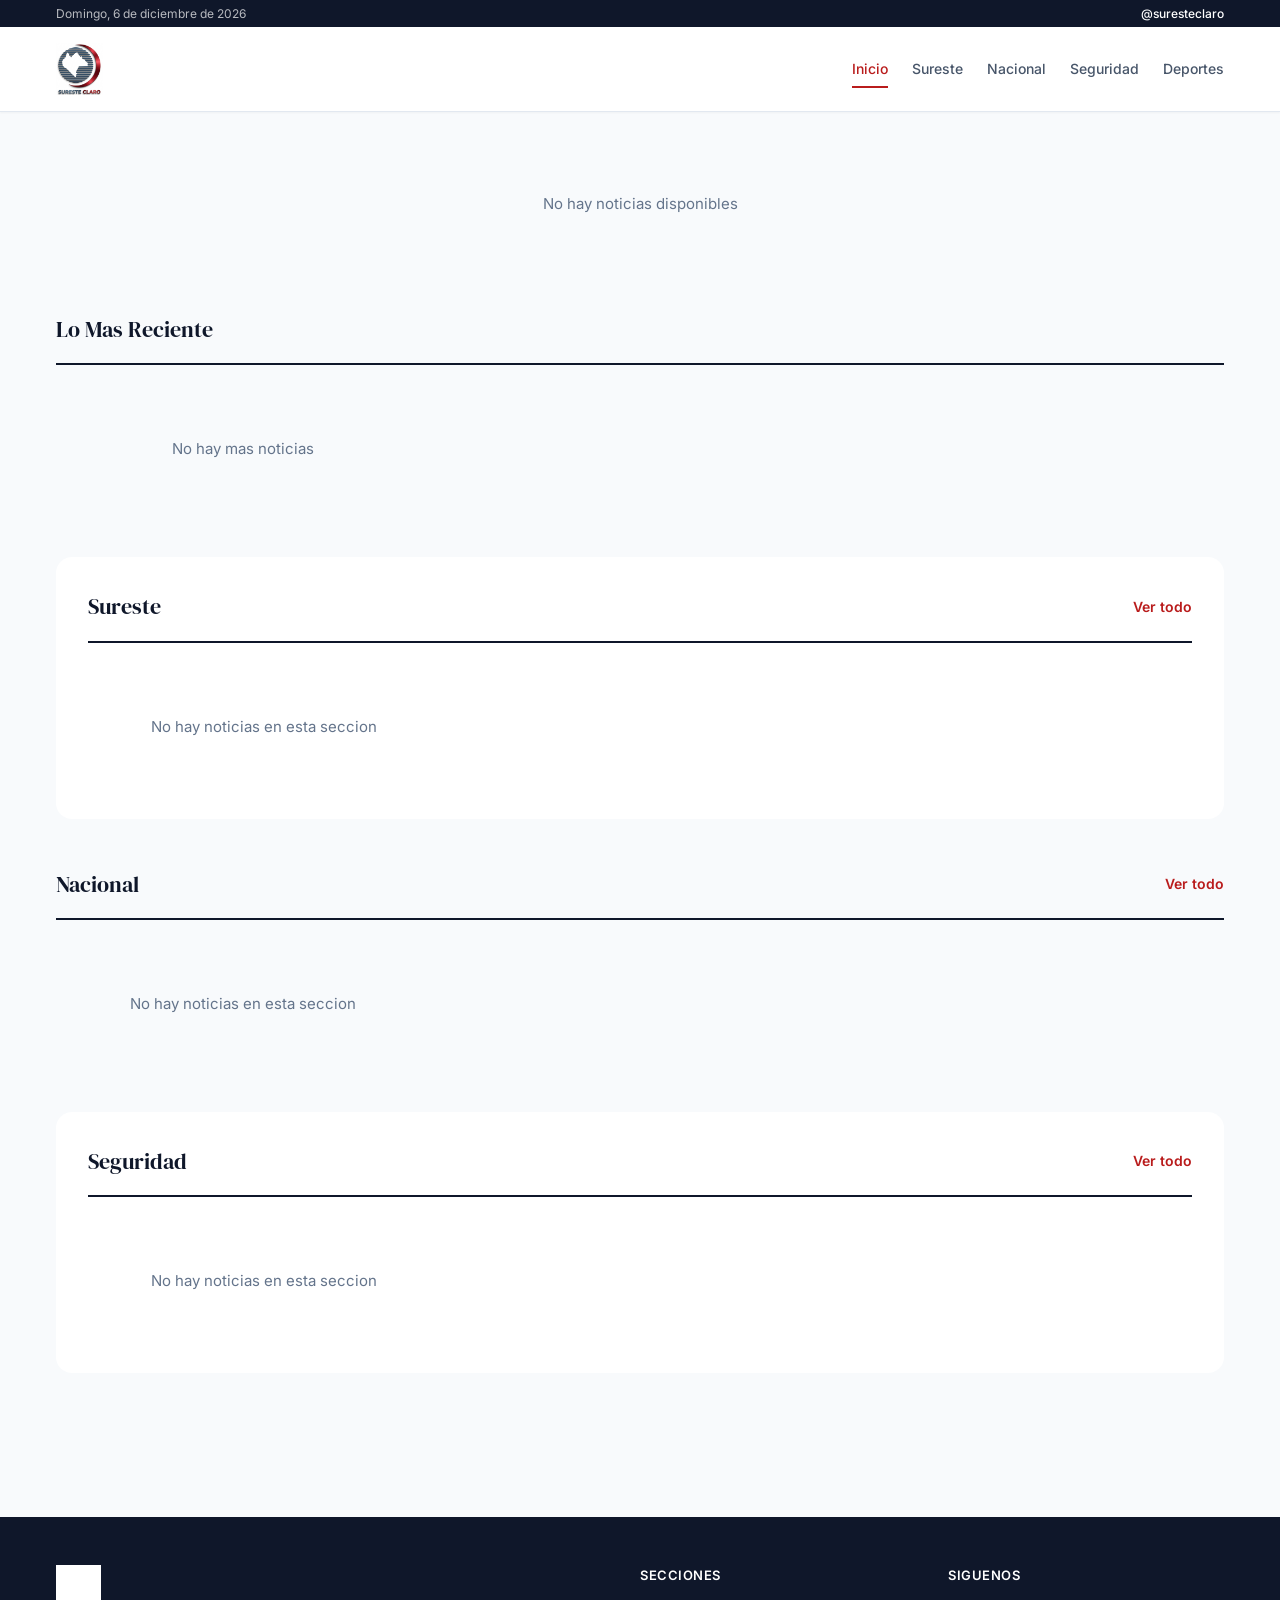
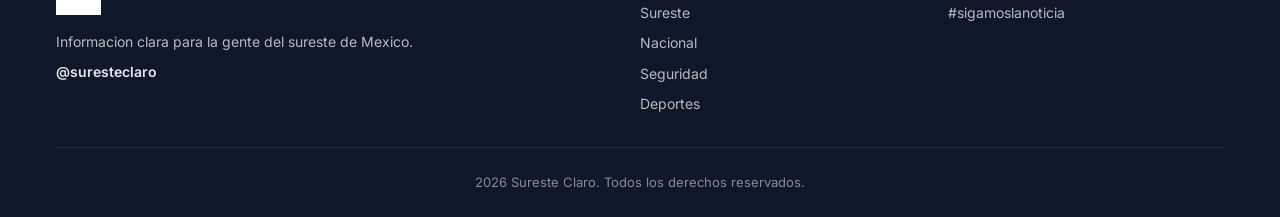
==== commit a88c2216: "Add files via upload" ====
--- a/index.html
+++ b/index.html
@@ -3,158 +3,171 @@
 <head>
   <meta charset="UTF-8">
   <meta name="viewport" content="width=device-width, initial-scale=1.0, maximum-scale=5.0">
-  <meta name="theme-color" content="#C62828">
-  <title>Punto Sur Sureste | Noticias del Sureste de México</title>
-  <meta name="description" content="Noticias del Sureste, información al momento. Cobertura regional de Chiapas, Tabasco, Campeche, Yucatán y Quintana Roo.">
-  <meta name="keywords" content="noticias, sureste, chiapas, mexico, regional, actualidad">
+  <meta name="theme-color" content="#0f172a">
+  <title>Sureste Claro | Noticias de Chiapas y el Sureste</title>
+  <meta name="description" content="Informacion clara para la gente del sureste. Noticias de Chiapas, Tabasco, Campeche, Yucatan y Quintana Roo.">
   
-  <!-- Open Graph -->
-  <meta property="og:title" content="Punto Sur Sureste">
-  <meta property="og:description" content="Noticias del Sureste, información al momento">
-  <meta property="og:type" content="website">
-  <meta property="og:locale" content="es_MX">
-  
-  <!-- Fuentes -->
   <link rel="preconnect" href="https://fonts.googleapis.com">
   <link rel="preconnect" href="https://fonts.gstatic.com" crossorigin>
-  <link href="https://fonts.googleapis.com/css2?family=Inter:wght@400;500&family=Montserrat:wght@800&family=Poppins:wght@600&display=swap" rel="stylesheet">
+  <link href="https://fonts.googleapis.com/css2?family=DM+Serif+Display&family=Inter:wght@400;500;600;700&display=swap" rel="stylesheet">
   
   <link rel="stylesheet" href="styles.css">
 </head>
 <body>
   <!-- HEADER -->
   <header class="header">
-    <!-- Ticker de noticias -->
-    <div class="ticker">
-      <div class="ticker-content">
-        <span class="ticker-item">Bienvenidos a Punto Sur Sureste</span>
-        <span class="ticker-separator">•</span>
-        <span class="ticker-item">Noticias del Sureste, información al momento</span>
-        <span class="ticker-separator">•</span>
-        <span class="ticker-item">Cobertura en Chiapas, Tabasco, Campeche, Yucatán y Quintana Roo</span>
+    <div class="header-bar">
+      <div class="container header-bar-inner">
+        <span class="fecha" id="fechaHoy"></span>
+        <span class="tagline">@suresteclaro</span>
       </div>
     </div>
     
-    <!-- Navegación principal -->
     <nav class="nav">
-      <div class="nav-container">
+      <div class="container nav-inner">
         <a href="index.html" class="logo">
-          <img src="logo.png" alt="Punto Sur Sureste" class="logo-img">
+          <img src="logo.png" alt="Sureste Claro" class="logo-img">
         </a>
         
-        <!-- Menú hamburguesa móvil -->
-        <button class="menu-toggle" id="menuToggle" aria-label="Abrir menú">
-          <span class="menu-bar"></span>
-          <span class="menu-bar"></span>
-          <span class="menu-bar"></span>
+        <button class="menu-btn" id="menuBtn" aria-label="Abrir menu">
+          <span></span>
+          <span></span>
+          <span></span>
         </button>
         
-        <!-- Menú de navegación -->
-        <ul class="nav-menu" id="navMenu">
-          <li><a href="index.html" class="nav-link active">Inicio</a></li>
-          <li><a href="categoria.html?cat=sureste" class="nav-link">Sureste</a></li>
-          <li><a href="categoria.html?cat=nacional" class="nav-link">Nacional</a></li>
-          <li><a href="categoria.html?cat=seguridad" class="nav-link">Seguridad</a></li>
-          <li><a href="categoria.html?cat=deportes" class="nav-link">Deportes</a></li>
-        </ul>
+        <div class="nav-links" id="navLinks">
+          <a href="index.html" class="nav-link active">Inicio</a>
+          <a href="categoria.html?cat=sureste" class="nav-link">Sureste</a>
+          <a href="categoria.html?cat=nacional" class="nav-link">Nacional</a>
+          <a href="categoria.html?cat=seguridad" class="nav-link">Seguridad</a>
+          <a href="categoria.html?cat=deportes" class="nav-link">Deportes</a>
+        </div>
       </div>
     </nav>
-    
-    <!-- Frase editorial -->
-    <div class="tagline">
-      <p>Noticias del Sureste, información al momento</p>
+  </header>
+
+  <!-- MENU MOVIL -->
+  <div class="menu-overlay" id="menuOverlay"></div>
+  <aside class="menu-mobile" id="menuMobile">
+    <div class="menu-mobile-header">
+      <img src="logo.png" alt="Sureste Claro" class="menu-mobile-logo">
+      <button class="menu-close" id="menuClose" aria-label="Cerrar menu">
+        <svg width="24" height="24" viewBox="0 0 24 24" fill="none" stroke="currentColor" stroke-width="2">
+          <line x1="18" y1="6" x2="6" y2="18"></line>
+          <line x1="6" y1="6" x2="18" y2="18"></line>
+        </svg>
+      </button>
     </div>
-  </header>
+    <nav class="menu-mobile-nav">
+      <a href="index.html" class="menu-mobile-link active">Inicio</a>
+      <a href="categoria.html?cat=sureste" class="menu-mobile-link">Sureste</a>
+      <a href="categoria.html?cat=nacional" class="menu-mobile-link">Nacional</a>
+      <a href="categoria.html?cat=seguridad" class="menu-mobile-link">Seguridad</a>
+      <a href="categoria.html?cat=deportes" class="menu-mobile-link">Deportes</a>
+    </nav>
+    <div class="menu-mobile-footer">
+      <p>#sigamoslanoticia</p>
+    </div>
+  </aside>
 
   <!-- CONTENIDO PRINCIPAL -->
   <main class="main">
-    <!-- Sección de portada -->
-    <section class="portada">
-      <!-- Noticia principal -->
-      <article class="noticia-principal" id="noticiaPrincipal">
-        <a href="#" class="noticia-principal-link">
-          <div class="noticia-principal-imagen">
-            <img src="" alt="" id="imgPrincipal">
-            <span class="noticia-categoria" id="catPrincipal">Cargando...</span>
+    <div class="container">
+      <!-- Hero -->
+      <section class="hero" id="heroSection">
+        <div class="hero-skeleton">
+          <div class="skeleton skeleton-img"></div>
+          <div class="skeleton skeleton-text"></div>
+          <div class="skeleton skeleton-text short"></div>
+        </div>
+      </section>
+
+      <!-- Noticias recientes -->
+      <section class="section">
+        <div class="section-header">
+          <h2 class="section-title">Lo Mas Reciente</h2>
+        </div>
+        <div class="news-grid" id="noticiasRecientes">
+          <div class="card-skeleton">
+            <div class="skeleton skeleton-img"></div>
+            <div class="skeleton skeleton-text"></div>
           </div>
-          <div class="noticia-principal-contenido">
-            <h1 class="noticia-principal-titulo" id="tituloPrincipal">Cargando noticias...</h1>
-            <p class="noticia-principal-resumen" id="resumenPrincipal">Por favor espere mientras se cargan las noticias más recientes.</p>
-            <div class="noticia-meta">
-              <span class="noticia-autor" id="autorPrincipal">Redacción</span>
-              <span class="noticia-fecha" id="fechaPrincipal">--</span>
-            </div>
+          <div class="card-skeleton">
+            <div class="skeleton skeleton-img"></div>
+            <div class="skeleton skeleton-text"></div>
           </div>
-        </a>
-      </article>
+          <div class="card-skeleton">
+            <div class="skeleton skeleton-img"></div>
+            <div class="skeleton skeleton-text"></div>
+          </div>
+        </div>
+      </section>
 
-      <!-- Noticias secundarias -->
-      <div class="noticias-secundarias" id="noticiasSecundarias">
-        <!-- Se llenan con JavaScript -->
-      </div>
-    </section>
+      <!-- Sureste -->
+      <section class="section section-alt">
+        <div class="section-header">
+          <h2 class="section-title">Sureste</h2>
+          <a href="categoria.html?cat=sureste" class="section-link">Ver todo</a>
+        </div>
+        <div class="news-list" id="noticiasSureste">
+          <div class="list-skeleton"><div class="skeleton skeleton-row"></div></div>
+          <div class="list-skeleton"><div class="skeleton skeleton-row"></div></div>
+        </div>
+      </section>
 
-    <!-- Sección: En tu región -->
-    <section class="seccion">
-      <div class="seccion-header">
-        <h2 class="seccion-titulo">En tu región</h2>
-        <a href="categoria.html?cat=sureste" class="seccion-ver-mas">Ver más</a>
-      </div>
-      <div class="noticias-lista" id="noticiasRegion">
-        <!-- Se llenan con JavaScript -->
-      </div>
-    </section>
+      <!-- Nacional -->
+      <section class="section">
+        <div class="section-header">
+          <h2 class="section-title">Nacional</h2>
+          <a href="categoria.html?cat=nacional" class="section-link">Ver todo</a>
+        </div>
+        <div class="news-list" id="noticiasNacional">
+          <div class="list-skeleton"><div class="skeleton skeleton-row"></div></div>
+          <div class="list-skeleton"><div class="skeleton skeleton-row"></div></div>
+        </div>
+      </section>
 
-    <!-- Sección: Nacional -->
-    <section class="seccion">
-      <div class="seccion-header">
-        <h2 class="seccion-titulo">Nacional</h2>
-        <a href="categoria.html?cat=nacional" class="seccion-ver-mas">Ver más</a>
-      </div>
-      <div class="noticias-lista" id="noticiasNacional">
-        <!-- Se llenan con JavaScript -->
-      </div>
-    </section>
-
-    <!-- Sección: Seguridad -->
-    <section class="seccion">
-      <div class="seccion-header">
-        <h2 class="seccion-titulo">Seguridad</h2>
-        <a href="categoria.html?cat=seguridad" class="seccion-ver-mas">Ver más</a>
-      </div>
-      <div class="noticias-lista" id="noticiasSeguridad">
-        <!-- Se llenan con JavaScript -->
-      </div>
-    </section>
+      <!-- Seguridad -->
+      <section class="section section-alt">
+        <div class="section-header">
+          <h2 class="section-title">Seguridad</h2>
+          <a href="categoria.html?cat=seguridad" class="section-link">Ver todo</a>
+        </div>
+        <div class="news-list" id="noticiasSeguridad">
+          <div class="list-skeleton"><div class="skeleton skeleton-row"></div></div>
+          <div class="list-skeleton"><div class="skeleton skeleton-row"></div></div>
+        </div>
+      </section>
+    </div>
   </main>
 
   <!-- FOOTER -->
   <footer class="footer">
-    <div class="footer-container">
-      <div class="footer-brand">
-        <img src="logo.png" alt="Punto Sur Sureste" class="footer-logo">
-        <p class="footer-tagline">Noticias del Sureste, información al momento</p>
+    <div class="container">
+      <div class="footer-grid">
+        <div class="footer-brand">
+          <img src="logo.png" alt="Sureste Claro" class="footer-logo">
+          <p class="footer-desc">Informacion clara para la gente del sureste de Mexico.</p>
+          <p class="footer-social">@suresteclaro</p>
+        </div>
+        
+        <div class="footer-nav">
+          <h4 class="footer-title">Secciones</h4>
+          <a href="categoria.html?cat=sureste">Sureste</a>
+          <a href="categoria.html?cat=nacional">Nacional</a>
+          <a href="categoria.html?cat=seguridad">Seguridad</a>
+          <a href="categoria.html?cat=deportes">Deportes</a>
+        </div>
+        
+        <div class="footer-nav">
+          <h4 class="footer-title">Siguenos</h4>
+          <p>#sigamoslanoticia</p>
+        </div>
       </div>
       
-      <div class="footer-secciones">
-        <h3 class="footer-titulo">Secciones</h3>
-        <ul class="footer-links">
-          <li><a href="categoria.html?cat=sureste">Sureste</a></li>
-          <li><a href="categoria.html?cat=nacional">Nacional</a></li>
-          <li><a href="categoria.html?cat=seguridad">Seguridad</a></li>
-          <li><a href="categoria.html?cat=deportes">Deportes</a></li>
-        </ul>
+      <div class="footer-bottom">
+        <p>2026 Sureste Claro. Todos los derechos reservados.</p>
       </div>
-      
-      <div class="footer-contacto">
-        <h3 class="footer-titulo">Contacto</h3>
-        <p class="footer-texto">Sureste de México</p>
-        <p class="footer-texto">contacto@puntosursureste.com</p>
-      </div>
-    </div>
-    
-    <div class="footer-legal">
-      <p>&copy; 2026 Punto Sur Sureste. Todos los derechos reservados.</p>
     </div>
   </footer>
 
--- a/styles.css
+++ b/styles.css
@@ -1,23 +1,57 @@
 /* =====================================================
-   PUNTO SUR SURESTE - ESTILOS PRINCIPALES
-   Diseño editorial profesional, no genérico
-   ===================================================== */
-
-/* Variables de diseño */
+   SURESTE CLARO - Diseno Editorial Moderno
+   Estilo revista lifestyle + noticias
+   ===================================================== */
+
 :root {
-  --rojo-profundo: #C62828;
-  --azul-oscuro: #1E3A5F;
-  --blanco: #FFFFFF;
-  --gris-carbon: #2E2E2E;
-  --gris-suave: #E5E5E5;
-  --gris-medio: #666666;
-  
-  --font-titular: 'Montserrat', Impact, sans-serif;
-  --font-subtitulo: 'Poppins', Georgia, sans-serif;
-  --font-cuerpo: 'Inter', system-ui, sans-serif;
-}
-
-/* Reset básico */
+  /* Colores principales */
+  --rojo: #B91C1C;
+  --azul: #0f172a;
+  --azul-light: #1e293b;
+  --blanco: #ffffff;
+  --negro: #0a0a0a;
+  
+  /* Grises */
+  --gray-50: #f8fafc;
+  --gray-100: #f1f5f9;
+  --gray-200: #e2e8f0;
+  --gray-300: #cbd5e1;
+  --gray-400: #94a3b8;
+  --gray-500: #64748b;
+  --gray-600: #475569;
+  --gray-700: #334155;
+  --gray-800: #1e293b;
+  --gray-900: #0f172a;
+  
+  /* Tipografia */
+  --font-display: 'DM Serif Display', Georgia, serif;
+  --font-body: 'Inter', -apple-system, BlinkMacSystemFont, sans-serif;
+  
+  /* Espaciado */
+  --space-xs: 4px;
+  --space-sm: 8px;
+  --space-md: 16px;
+  --space-lg: 24px;
+  --space-xl: 32px;
+  --space-2xl: 48px;
+  --space-3xl: 64px;
+  
+  /* Bordes */
+  --radius-sm: 6px;
+  --radius-md: 12px;
+  --radius-lg: 16px;
+  --radius-xl: 24px;
+  
+  /* Sombras */
+  --shadow-sm: 0 1px 2px rgba(0,0,0,0.04);
+  --shadow-md: 0 4px 12px rgba(0,0,0,0.08);
+  --shadow-lg: 0 12px 32px rgba(0,0,0,0.12);
+}
+
+/* =====================================================
+   RESET & BASE
+   ===================================================== */
+
 *, *::before, *::after {
   box-sizing: border-box;
   margin: 0;
@@ -27,14 +61,16 @@
 html {
   font-size: 16px;
   -webkit-text-size-adjust: 100%;
+  scroll-behavior: smooth;
 }
 
 body {
-  font-family: var(--font-cuerpo);
-  color: var(--gris-carbon);
-  background-color: var(--blanco);
-  line-height: 1.5;
+  font-family: var(--font-body);
+  color: var(--gray-900);
+  background: var(--gray-50);
+  line-height: 1.6;
   min-height: 100vh;
+  overflow-x: hidden;
 }
 
 img {
@@ -48,8 +84,16 @@
   color: inherit;
 }
 
-ul {
-  list-style: none;
+button {
+  font-family: inherit;
+  cursor: pointer;
+}
+
+.container {
+  width: 100%;
+  max-width: 1200px;
+  margin: 0 auto;
+  padding: 0 var(--space-md);
 }
 
 /* =====================================================
@@ -57,581 +101,935 @@
    ===================================================== */
 
 .header {
-  background-color: var(--blanco);
-  border-bottom: 1px solid var(--gris-suave);
   position: sticky;
   top: 0;
   z-index: 100;
-}
-
-/* Ticker de noticias */
-.ticker {
-  background-color: var(--rojo-profundo);
+  background: var(--blanco);
+  box-shadow: var(--shadow-sm);
+}
+
+.header-bar {
+  background: var(--azul);
   color: var(--blanco);
-  padding: 8px 0;
-  overflow: hidden;
-  white-space: nowrap;
-}
-
-.ticker-content {
-  display: inline-block;
-  animation: ticker 30s linear infinite;
-  font-size: 14px;
+  font-size: 12px;
+  padding: var(--space-xs) 0;
+}
+
+.header-bar-inner {
+  display: flex;
+  justify-content: space-between;
+  align-items: center;
+}
+
+.fecha {
+  opacity: 0.7;
+}
+
+.tagline {
   font-weight: 500;
 }
 
-.ticker-item {
-  padding: 0 16px;
-}
-
-.ticker-separator {
-  color: rgba(255, 255, 255, 0.6);
-}
-
-@keyframes ticker {
-  0% { transform: translateX(100vw); }
-  100% { transform: translateX(-100%); }
-}
-
-/* Navegación */
 .nav {
-  padding: 16px 0;
-  border-bottom: 1px solid var(--gris-suave);
-}
-
-.nav-container {
-  max-width: 1200px;
-  margin: 0 auto;
-  padding: 0 20px;
+  padding: var(--space-md) 0;
+  border-bottom: 1px solid var(--gray-200);
+}
+
+.nav-inner {
   display: flex;
   align-items: center;
   justify-content: space-between;
 }
 
-.logo {
-  flex-shrink: 0;
-}
-
 .logo-img {
-  height: 50px;
+  height: 44px;
   width: auto;
 }
 
-/* Menú hamburguesa */
-.menu-toggle {
+.menu-btn {
   display: flex;
   flex-direction: column;
   gap: 5px;
   background: none;
   border: none;
-  cursor: pointer;
-  padding: 8px;
-}
-
-.menu-bar {
-  width: 24px;
-  height: 3px;
-  background-color: var(--gris-carbon);
+  padding: var(--space-sm);
+}
+
+.menu-btn span {
+  display: block;
+  width: 22px;
+  height: 2px;
+  background: var(--gray-700);
   border-radius: 2px;
-  transition: transform 0.3s, opacity 0.3s;
-}
-
-.menu-toggle.active .menu-bar:nth-child(1) {
-  transform: rotate(45deg) translate(5px, 6px);
-}
-
-.menu-toggle.active .menu-bar:nth-child(2) {
+  transition: 0.2s;
+}
+
+.nav-links {
+  display: none;
+}
+
+@media (min-width: 768px) {
+  .menu-btn {
+    display: none;
+  }
+  
+  .nav-links {
+    display: flex;
+    gap: var(--space-lg);
+  }
+  
+  .nav-link {
+    font-size: 14px;
+    font-weight: 500;
+    color: var(--gray-600);
+    padding: var(--space-sm) 0;
+    position: relative;
+    transition: color 0.2s;
+  }
+  
+  .nav-link::after {
+    content: '';
+    position: absolute;
+    bottom: 0;
+    left: 0;
+    right: 0;
+    height: 2px;
+    background: var(--rojo);
+    transform: scaleX(0);
+    transition: transform 0.2s;
+  }
+  
+  .nav-link:hover,
+  .nav-link.active {
+    color: var(--rojo);
+  }
+  
+  .nav-link:hover::after,
+  .nav-link.active::after {
+    transform: scaleX(1);
+  }
+  
+  .logo-img {
+    height: 52px;
+  }
+}
+
+/* =====================================================
+   MENU MOVIL
+   ===================================================== */
+
+.menu-overlay {
+  position: fixed;
+  inset: 0;
+  background: rgba(0,0,0,0.6);
+  z-index: 200;
   opacity: 0;
-}
-
-.menu-toggle.active .menu-bar:nth-child(3) {
-  transform: rotate(-45deg) translate(5px, -6px);
-}
-
-/* Menú de navegación */
-.nav-menu {
-  display: none;
-  position: absolute;
-  top: 100%;
-  left: 0;
+  visibility: hidden;
+  transition: 0.3s;
+}
+
+.menu-overlay.active {
+  opacity: 1;
+  visibility: visible;
+}
+
+.menu-mobile {
+  position: fixed;
+  top: 0;
   right: 0;
-  background-color: var(--blanco);
-  border-bottom: 1px solid var(--gris-suave);
-  padding: 16px 20px;
+  bottom: 0;
+  width: 300px;
+  max-width: 85vw;
+  background: var(--blanco);
+  z-index: 201;
+  transform: translateX(100%);
+  transition: transform 0.3s ease;
+  display: flex;
   flex-direction: column;
-  gap: 0;
-}
-
-.nav-menu.active {
-  display: flex;
-}
-
-.nav-link {
+  overflow-y: auto;
+}
+
+.menu-mobile.active {
+  transform: translateX(0);
+}
+
+.menu-mobile-header {
+  display: flex;
+  align-items: center;
+  justify-content: space-between;
+  padding: var(--space-md);
+  border-bottom: 1px solid var(--gray-200);
+}
+
+.menu-mobile-logo {
+  height: 40px;
+}
+
+.menu-close {
+  background: none;
+  border: none;
+  padding: var(--space-sm);
+  color: var(--gray-600);
+}
+
+.menu-mobile-nav {
+  flex: 1;
+  padding: var(--space-lg) var(--space-md);
+  display: flex;
+  flex-direction: column;
+  gap: var(--space-xs);
+}
+
+.menu-mobile-link {
+  padding: var(--space-md);
+  font-size: 16px;
+  font-weight: 500;
+  color: var(--gray-700);
+  border-radius: var(--radius-md);
+  transition: 0.2s;
+}
+
+.menu-mobile-link:hover,
+.menu-mobile-link.active {
+  background: var(--gray-100);
+  color: var(--rojo);
+}
+
+.menu-mobile-footer {
+  padding: var(--space-lg) var(--space-md);
+  border-top: 1px solid var(--gray-200);
+  font-size: 14px;
+  color: var(--gray-500);
+}
+
+/* =====================================================
+   MAIN
+   ===================================================== */
+
+.main {
+  padding: var(--space-xl) 0;
+  min-height: 60vh;
+}
+
+/* =====================================================
+   HERO
+   ===================================================== */
+
+.hero {
+  margin-bottom: var(--space-2xl);
+}
+
+.hero-card {
   display: block;
-  padding: 12px 0;
-  font-family: var(--font-subtitulo);
-  font-size: 16px;
-  font-weight: 600;
-  color: var(--gris-carbon);
-  border-bottom: 1px solid var(--gris-suave);
-  transition: color 0.2s;
-}
-
-.nav-link:last-child {
-  border-bottom: none;
-}
-
-.nav-link:hover,
-.nav-link.active {
-  color: var(--rojo-profundo);
-}
-
-/* Frase editorial */
-.tagline {
-  background-color: var(--azul-oscuro);
-  color: var(--blanco);
-  text-align: center;
-  padding: 10px 20px;
-  font-size: 14px;
-  font-weight: 500;
-}
-
-/* =====================================================
-   CONTENIDO PRINCIPAL
-   ===================================================== */
-
-.main {
-  max-width: 1200px;
-  margin: 0 auto;
-  padding: 24px 20px;
-}
-
-/* Portada */
-.portada {
-  margin-bottom: 40px;
-}
-
-/* Noticia principal */
-.noticia-principal {
-  margin-bottom: 24px;
-}
-
-.noticia-principal-link {
-  display: block;
-}
-
-.noticia-principal-imagen {
-  position: relative;
-  margin-bottom: 16px;
-  background-color: var(--gris-suave);
+  background: var(--blanco);
+  border-radius: var(--radius-lg);
+  overflow: hidden;
+  box-shadow: var(--shadow-md);
+  transition: box-shadow 0.3s, transform 0.3s;
+}
+
+.hero-card:hover {
+  box-shadow: var(--shadow-lg);
+  transform: translateY(-4px);
+}
+
+.hero-img {
   aspect-ratio: 16/9;
   overflow: hidden;
-}
-
-.noticia-principal-imagen img {
+  background: var(--gray-200);
+}
+
+.hero-img img {
   width: 100%;
   height: 100%;
   object-fit: cover;
-}
-
-.noticia-categoria {
-  position: absolute;
-  top: 12px;
-  left: 12px;
-  background-color: var(--rojo-profundo);
+  transition: transform 0.4s;
+}
+
+.hero-card:hover .hero-img img {
+  transform: scale(1.03);
+}
+
+.hero-body {
+  padding: var(--space-lg);
+}
+
+.hero-cat {
+  display: inline-block;
+  background: var(--rojo);
   color: var(--blanco);
-  padding: 4px 12px;
-  font-size: 12px;
+  padding: var(--space-xs) var(--space-md);
+  font-size: 11px;
   font-weight: 600;
   text-transform: uppercase;
   letter-spacing: 0.5px;
-}
-
-.noticia-principal-contenido {
-  padding: 0;
-}
-
-.noticia-principal-titulo {
-  font-family: var(--font-titular);
-  font-size: 24px;
-  font-weight: 800;
+  border-radius: var(--radius-sm);
+  margin-bottom: var(--space-md);
+}
+
+.hero-title {
+  font-family: var(--font-display);
+  font-size: 26px;
+  font-weight: 400;
   line-height: 1.2;
-  color: var(--gris-carbon);
-  margin-bottom: 12px;
-}
-
-.noticia-principal-resumen {
-  font-size: 16px;
-  color: var(--gris-medio);
+  color: var(--negro);
+  margin-bottom: var(--space-md);
+}
+
+.hero-excerpt {
+  font-size: 15px;
+  color: var(--gray-600);
   line-height: 1.6;
-  margin-bottom: 12px;
+  margin-bottom: var(--space-md);
   display: -webkit-box;
   -webkit-line-clamp: 3;
   -webkit-box-orient: vertical;
   overflow: hidden;
 }
 
-.noticia-meta {
+.hero-meta {
+  display: flex;
+  gap: var(--space-md);
+  font-size: 13px;
+  color: var(--gray-500);
+}
+
+.hero-author {
+  font-weight: 600;
+  color: var(--gray-700);
+}
+
+@media (min-width: 768px) {
+  .hero-card {
+    display: grid;
+    grid-template-columns: 1.3fr 1fr;
+  }
+  
+  .hero-img {
+    aspect-ratio: auto;
+    min-height: 360px;
+  }
+  
+  .hero-body {
+    padding: var(--space-xl);
+    display: flex;
+    flex-direction: column;
+    justify-content: center;
+  }
+  
+  .hero-title {
+    font-size: 32px;
+  }
+}
+
+@media (min-width: 1024px) {
+  .hero-title {
+    font-size: 38px;
+  }
+  
+  .hero-body {
+    padding: var(--space-2xl);
+  }
+}
+
+/* =====================================================
+   SECTIONS
+   ===================================================== */
+
+.section {
+  margin-bottom: var(--space-2xl);
+}
+
+.section-alt {
+  background: var(--blanco);
+  margin-left: calc(var(--space-md) * -1);
+  margin-right: calc(var(--space-md) * -1);
+  padding: var(--space-xl) var(--space-md);
+  border-radius: 0;
+}
+
+@media (min-width: 768px) {
+  .section-alt {
+    margin-left: 0;
+    margin-right: 0;
+    padding: var(--space-xl);
+    border-radius: var(--radius-lg);
+  }
+}
+
+.section-header {
   display: flex;
   align-items: center;
-  gap: 16px;
+  justify-content: space-between;
+  margin-bottom: var(--space-lg);
+  padding-bottom: var(--space-md);
+  border-bottom: 2px solid var(--azul);
+}
+
+.section-title {
+  font-family: var(--font-display);
+  font-size: 22px;
+  font-weight: 400;
+  color: var(--azul);
+}
+
+.section-link {
   font-size: 14px;
-  color: var(--gris-medio);
-}
-
-.noticia-autor {
-  font-weight: 500;
-}
-
-/* Noticias secundarias */
-.noticias-secundarias {
+  font-weight: 600;
+  color: var(--rojo);
+  transition: opacity 0.2s;
+}
+
+.section-link:hover {
+  opacity: 0.7;
+}
+
+/* =====================================================
+   NEWS GRID
+   ===================================================== */
+
+.news-grid {
+  display: grid;
+  gap: var(--space-lg);
+}
+
+@media (min-width: 640px) {
+  .news-grid {
+    grid-template-columns: repeat(2, 1fr);
+  }
+}
+
+@media (min-width: 1024px) {
+  .news-grid {
+    grid-template-columns: repeat(3, 1fr);
+  }
+}
+
+.news-card {
   display: flex;
   flex-direction: column;
-  gap: 20px;
-}
-
-.noticia-secundaria {
-  display: flex;
-  gap: 16px;
-  padding-bottom: 20px;
-  border-bottom: 1px solid var(--gris-suave);
-}
-
-.noticia-secundaria:last-child {
-  border-bottom: none;
-  padding-bottom: 0;
-}
-
-.noticia-secundaria-imagen {
+  background: var(--blanco);
+  border-radius: var(--radius-md);
+  overflow: hidden;
+  box-shadow: var(--shadow-sm);
+  transition: box-shadow 0.2s, transform 0.2s;
+}
+
+.news-card:hover {
+  box-shadow: var(--shadow-md);
+  transform: translateY(-2px);
+}
+
+.news-card-img {
+  aspect-ratio: 16/10;
+  overflow: hidden;
+  background: var(--gray-200);
+}
+
+.news-card-img img {
+  width: 100%;
+  height: 100%;
+  object-fit: cover;
+  transition: transform 0.3s;
+}
+
+.news-card:hover .news-card-img img {
+  transform: scale(1.05);
+}
+
+.news-card-body {
+  padding: var(--space-md);
+  flex: 1;
+  display: flex;
+  flex-direction: column;
+}
+
+.news-card-cat {
+  font-size: 11px;
+  font-weight: 600;
+  color: var(--rojo);
+  text-transform: uppercase;
+  letter-spacing: 0.5px;
+  margin-bottom: var(--space-sm);
+}
+
+.news-card-title {
+  font-family: var(--font-display);
+  font-size: 18px;
+  font-weight: 400;
+  line-height: 1.3;
+  color: var(--negro);
+  margin-bottom: var(--space-sm);
+  display: -webkit-box;
+  -webkit-line-clamp: 3;
+  -webkit-box-orient: vertical;
+  overflow: hidden;
+}
+
+.news-card-date {
+  font-size: 12px;
+  color: var(--gray-500);
+  margin-top: auto;
+}
+
+/* =====================================================
+   NEWS LIST
+   ===================================================== */
+
+.news-list {
+  display: flex;
+  flex-direction: column;
+  gap: var(--space-md);
+}
+
+@media (min-width: 768px) {
+  .news-list {
+    display: grid;
+    grid-template-columns: repeat(2, 1fr);
+    gap: var(--space-lg);
+  }
+}
+
+@media (min-width: 1024px) {
+  .news-list {
+    grid-template-columns: repeat(3, 1fr);
+  }
+}
+
+.news-item {
+  display: flex;
+  gap: var(--space-md);
+  padding-bottom: var(--space-md);
+  border-bottom: 1px solid var(--gray-200);
+  transition: opacity 0.2s;
+}
+
+.news-item:hover {
+  opacity: 0.8;
+}
+
+@media (min-width: 768px) {
+  .news-item {
+    flex-direction: column;
+    padding-bottom: 0;
+    border-bottom: none;
+  }
+}
+
+.news-item-img {
+  flex-shrink: 0;
+  width: 100px;
+  height: 70px;
+  border-radius: var(--radius-sm);
+  overflow: hidden;
+  background: var(--gray-200);
+}
+
+@media (min-width: 768px) {
+  .news-item-img {
+    width: 100%;
+    height: auto;
+    aspect-ratio: 16/10;
+    border-radius: var(--radius-md);
+  }
+}
+
+.news-item-img img {
+  width: 100%;
+  height: 100%;
+  object-fit: cover;
+}
+
+.news-item-body {
+  flex: 1;
+  min-width: 0;
+}
+
+.news-item-title {
+  font-size: 15px;
+  font-weight: 600;
+  line-height: 1.4;
+  color: var(--negro);
+  margin-bottom: var(--space-xs);
+  display: -webkit-box;
+  -webkit-line-clamp: 2;
+  -webkit-box-orient: vertical;
+  overflow: hidden;
+}
+
+@media (min-width: 768px) {
+  .news-item-title {
+    font-family: var(--font-display);
+    font-size: 17px;
+    font-weight: 400;
+  }
+}
+
+.news-item-date {
+  font-size: 12px;
+  color: var(--gray-500);
+}
+
+/* =====================================================
+   PAGINA CATEGORIA
+   ===================================================== */
+
+.page-title {
+  font-family: var(--font-display);
+  font-size: 32px;
+  font-weight: 400;
+  color: var(--azul);
+  margin-bottom: var(--space-lg);
+  padding-bottom: var(--space-md);
+  border-bottom: 3px solid var(--rojo);
+}
+
+.category-list {
+  display: flex;
+  flex-direction: column;
+  gap: var(--space-lg);
+}
+
+.category-item {
+  display: flex;
+  gap: var(--space-md);
+  padding-bottom: var(--space-lg);
+  border-bottom: 1px solid var(--gray-200);
+  background: var(--blanco);
+  padding: var(--space-md);
+  border-radius: var(--radius-md);
+  box-shadow: var(--shadow-sm);
+  transition: box-shadow 0.2s, transform 0.2s;
+}
+
+.category-item:hover {
+  box-shadow: var(--shadow-md);
+  transform: translateY(-2px);
+}
+
+.category-item-img {
   flex-shrink: 0;
   width: 120px;
   height: 80px;
-  background-color: var(--gris-suave);
-  overflow: hidden;
-}
-
-.noticia-secundaria-imagen img {
+  border-radius: var(--radius-sm);
+  overflow: hidden;
+  background: var(--gray-200);
+}
+
+@media (min-width: 640px) {
+  .category-item-img {
+    width: 180px;
+    height: 120px;
+  }
+}
+
+.category-item-img img {
   width: 100%;
   height: 100%;
   object-fit: cover;
 }
 
-.noticia-secundaria-contenido {
+.category-item-body {
   flex: 1;
   min-width: 0;
 }
 
-.noticia-secundaria-categoria {
-  font-size: 11px;
-  font-weight: 600;
-  color: var(--rojo-profundo);
-  text-transform: uppercase;
-  letter-spacing: 0.5px;
-  margin-bottom: 4px;
-}
-
-.noticia-secundaria-titulo {
-  font-family: var(--font-subtitulo);
-  font-size: 16px;
-  font-weight: 600;
+.category-item-title {
+  font-family: var(--font-display);
+  font-size: 17px;
+  font-weight: 400;
   line-height: 1.3;
-  color: var(--gris-carbon);
+  color: var(--negro);
+  margin-bottom: var(--space-sm);
   display: -webkit-box;
   -webkit-line-clamp: 2;
   -webkit-box-orient: vertical;
   overflow: hidden;
 }
 
-/* =====================================================
-   SECCIONES
-   ===================================================== */
-
-.seccion {
-  margin-bottom: 40px;
-  padding-top: 24px;
-  border-top: 3px solid var(--azul-oscuro);
-}
-
-.seccion-header {
-  display: flex;
+@media (min-width: 640px) {
+  .category-item-title {
+    font-size: 20px;
+    -webkit-line-clamp: 3;
+  }
+}
+
+.category-item-excerpt {
+  font-size: 14px;
+  color: var(--gray-600);
+  line-height: 1.5;
+  display: -webkit-box;
+  -webkit-line-clamp: 2;
+  -webkit-box-orient: vertical;
+  overflow: hidden;
+  margin-bottom: var(--space-sm);
+  display: none;
+}
+
+@media (min-width: 640px) {
+  .category-item-excerpt {
+    display: -webkit-box;
+  }
+}
+
+.category-item-date {
+  font-size: 12px;
+  color: var(--gray-500);
+}
+
+/* =====================================================
+   PAGINA ARTICULO
+   ===================================================== */
+
+.back-link {
+  display: inline-flex;
   align-items: center;
-  justify-content: space-between;
-  margin-bottom: 20px;
-}
-
-.seccion-titulo {
-  font-family: var(--font-titular);
-  font-size: 20px;
-  font-weight: 800;
-  color: var(--azul-oscuro);
+  gap: var(--space-sm);
+  font-size: 14px;
+  font-weight: 500;
+  color: var(--azul);
+  margin-bottom: var(--space-lg);
+  transition: color 0.2s;
+}
+
+.back-link:hover {
+  color: var(--rojo);
+}
+
+.article {
+  max-width: 720px;
+  background: var(--blanco);
+  border-radius: var(--radius-lg);
+  overflow: hidden;
+  box-shadow: var(--shadow-md);
+}
+
+.article-header {
+  padding: var(--space-xl) var(--space-lg) var(--space-lg);
+}
+
+.article-cat {
+  display: inline-block;
+  background: var(--rojo);
+  color: var(--blanco);
+  padding: var(--space-xs) var(--space-md);
+  font-size: 11px;
+  font-weight: 600;
   text-transform: uppercase;
   letter-spacing: 0.5px;
-}
-
-.seccion-ver-mas {
+  border-radius: var(--radius-sm);
+  margin-bottom: var(--space-md);
+}
+
+.article-title {
+  font-family: var(--font-display);
+  font-size: 28px;
+  font-weight: 400;
+  line-height: 1.2;
+  color: var(--negro);
+  margin-bottom: var(--space-md);
+}
+
+@media (min-width: 640px) {
+  .article-title {
+    font-size: 36px;
+  }
+}
+
+@media (min-width: 1024px) {
+  .article-title {
+    font-size: 42px;
+  }
+}
+
+.article-meta {
+  display: flex;
+  flex-wrap: wrap;
+  gap: var(--space-sm) var(--space-md);
   font-size: 14px;
+  color: var(--gray-500);
+  padding-bottom: var(--space-md);
+  border-bottom: 1px solid var(--gray-200);
+}
+
+.article-author {
   font-weight: 600;
-  color: var(--rojo-profundo);
-}
-
-.seccion-ver-mas:hover {
-  text-decoration: underline;
-}
-
-/* Lista de noticias */
-.noticias-lista {
-  display: flex;
-  flex-direction: column;
-  gap: 16px;
-}
-
-.noticia-lista-item {
-  display: flex;
-  gap: 12px;
-  padding-bottom: 16px;
-  border-bottom: 1px solid var(--gris-suave);
-}
-
-.noticia-lista-item:last-child {
-  border-bottom: none;
-  padding-bottom: 0;
-}
-
-.noticia-lista-imagen {
-  flex-shrink: 0;
-  width: 100px;
-  height: 70px;
-  background-color: var(--gris-suave);
-  overflow: hidden;
-}
-
-.noticia-lista-imagen img {
+  color: var(--gray-700);
+}
+
+.article-img {
+  aspect-ratio: 16/9;
+  overflow: hidden;
+  background: var(--gray-200);
+}
+
+.article-img img {
   width: 100%;
   height: 100%;
   object-fit: cover;
 }
 
-.noticia-lista-contenido {
-  flex: 1;
-  min-width: 0;
-}
-
-.noticia-lista-titulo {
-  font-family: var(--font-subtitulo);
-  font-size: 15px;
+.article-content {
+  padding: var(--space-xl) var(--space-lg);
+  font-size: 17px;
+  line-height: 1.9;
+  color: var(--gray-800);
+}
+
+.article-content p {
+  margin-bottom: var(--space-lg);
+}
+
+.article-content p:last-child {
+  margin-bottom: 0;
+}
+
+/* =====================================================
+   FOOTER
+   ===================================================== */
+
+.footer {
+  background: var(--azul);
+  color: var(--blanco);
+  margin-top: var(--space-3xl);
+  padding-top: var(--space-2xl);
+}
+
+.footer-grid {
+  display: grid;
+  gap: var(--space-xl);
+  padding-bottom: var(--space-xl);
+}
+
+@media (min-width: 768px) {
+  .footer-grid {
+    grid-template-columns: 2fr 1fr 1fr;
+  }
+}
+
+.footer-logo {
+  height: 50px;
+  margin-bottom: var(--space-md);
+  filter: brightness(0) invert(1);
+}
+
+.footer-desc {
+  font-size: 14px;
+  color: rgba(255,255,255,0.7);
+  margin-bottom: var(--space-sm);
+}
+
+.footer-social {
+  font-size: 14px;
   font-weight: 600;
-  line-height: 1.3;
-  color: var(--gris-carbon);
-  margin-bottom: 4px;
-  display: -webkit-box;
-  -webkit-line-clamp: 2;
-  -webkit-box-orient: vertical;
-  overflow: hidden;
-}
-
-.noticia-lista-fecha {
-  font-size: 12px;
-  color: var(--gris-medio);
-}
-
-/* =====================================================
-   FOOTER
-   ===================================================== */
-
-.footer {
-  background-color: var(--gris-carbon);
-  color: var(--blanco);
-  padding: 40px 20px 20px;
-  margin-top: 40px;
-}
-
-.footer-container {
-  max-width: 1200px;
-  margin: 0 auto;
+  color: rgba(255,255,255,0.9);
+}
+
+.footer-nav {
   display: flex;
   flex-direction: column;
-  gap: 32px;
-}
-
-.footer-brand {
-  text-align: center;
-}
-
-.footer-logo {
-  height: 60px;
-  margin: 0 auto 12px;
-}
-
-.footer-tagline {
-  font-size: 14px;
-  color: rgba(255, 255, 255, 0.7);
-}
-
-.footer-titulo {
-  font-family: var(--font-subtitulo);
-  font-size: 14px;
+  gap: var(--space-sm);
+}
+
+.footer-title {
+  font-size: 13px;
   font-weight: 600;
   text-transform: uppercase;
   letter-spacing: 0.5px;
-  margin-bottom: 12px;
+  margin-bottom: var(--space-sm);
+}
+
+.footer-nav a,
+.footer-nav p {
+  font-size: 14px;
+  color: rgba(255,255,255,0.7);
+  transition: color 0.2s;
+}
+
+.footer-nav a:hover {
   color: var(--blanco);
 }
 
-.footer-links {
-  display: flex;
-  flex-direction: column;
-  gap: 8px;
-}
-
-.footer-links a {
-  font-size: 14px;
-  color: rgba(255, 255, 255, 0.7);
-  transition: color 0.2s;
-}
-
-.footer-links a:hover {
-  color: var(--blanco);
-}
-
-.footer-texto {
-  font-size: 14px;
-  color: rgba(255, 255, 255, 0.7);
-  margin-bottom: 4px;
-}
-
-.footer-legal {
-  max-width: 1200px;
-  margin: 32px auto 0;
-  padding-top: 20px;
-  border-top: 1px solid rgba(255, 255, 255, 0.1);
+.footer-bottom {
+  border-top: 1px solid rgba(255,255,255,0.1);
+  padding: var(--space-lg) 0;
   text-align: center;
   font-size: 13px;
-  color: rgba(255, 255, 255, 0.5);
-}
-
-/* =====================================================
-   RESPONSIVE - TABLET Y DESKTOP
-   ===================================================== */
-
-@media (min-width: 768px) {
-  .logo-img {
-    height: 60px;
-  }
-  
-  .menu-toggle {
-    display: none;
-  }
-  
-  .nav-menu {
-    display: flex;
-    position: static;
-    flex-direction: row;
-    gap: 32px;
-    padding: 0;
-    border-bottom: none;
-  }
-  
-  .nav-link {
-    padding: 0;
-    border-bottom: none;
-    font-size: 15px;
-  }
-  
-  .portada {
-    display: grid;
-    grid-template-columns: 2fr 1fr;
-    gap: 32px;
-  }
-  
-  .noticia-principal {
-    margin-bottom: 0;
-  }
-  
-  .noticia-principal-titulo {
-    font-size: 32px;
-  }
-  
-  .noticias-secundarias {
-    gap: 24px;
-  }
-  
-  .noticia-secundaria {
-    flex-direction: column;
-    gap: 12px;
-  }
-  
-  .noticia-secundaria-imagen {
-    width: 100%;
-    height: 140px;
-  }
-  
-  .seccion-titulo {
-    font-size: 22px;
-  }
-  
-  .noticias-lista {
-    display: grid;
-    grid-template-columns: repeat(2, 1fr);
-    gap: 24px;
-  }
-  
-  .noticia-lista-item {
-    padding-bottom: 0;
-    border-bottom: none;
-  }
-  
-  .footer-container {
-    flex-direction: row;
-    justify-content: space-between;
-    text-align: left;
-  }
-  
-  .footer-brand {
-    text-align: left;
-    flex: 1;
-  }
-  
-  .footer-logo {
-    margin: 0 0 12px 0;
-  }
-}
-
-@media (min-width: 1024px) {
-  .main {
-    padding: 40px 20px;
-  }
-  
-  .noticia-principal-titulo {
-    font-size: 40px;
-  }
-  
-  .noticia-principal-resumen {
-    font-size: 18px;
-  }
-  
-  .noticias-lista {
-    grid-template-columns: repeat(3, 1fr);
-  }
-  
-  .noticia-lista-imagen {
-    width: 120px;
-    height: 80px;
-  }
-}
-
-/* =====================================================
-   ESTADOS DE CARGA Y VACÍO
-   ===================================================== */
+  color: rgba(255,255,255,0.5);
+}
+
+/* =====================================================
+   ESTADOS Y UTILIDADES
+   ===================================================== */
+
+.empty-state {
+  text-align: center;
+  padding: var(--space-2xl) var(--space-lg);
+  color: var(--gray-500);
+  font-size: 15px;
+}
 
 .loading {
   text-align: center;
-  padding: 40px 20px;
-  color: var(--gris-medio);
-}
-
-.empty-state {
-  text-align: center;
-  padding: 40px 20px;
-  color: var(--gris-medio);
-  font-size: 16px;
-}
+  padding: var(--space-2xl);
+  color: var(--gray-500);
+}
+
+/* Skeleton loading */
+.skeleton {
+  background: linear-gradient(90deg, var(--gray-200) 25%, var(--gray-100) 50%, var(--gray-200) 75%);
+  background-size: 200% 100%;
+  animation: shimmer 1.5s infinite;
+  border-radius: var(--radius-sm);
+}
+
+@keyframes shimmer {
+  0% { background-position: 200% 0; }
+  100% { background-position: -200% 0; }
+}
+
+.skeleton-img {
+  aspect-ratio: 16/9;
+  border-radius: var(--radius-md);
+}
+
+.skeleton-text {
+  height: 20px;
+  margin-top: var(--space-md);
+}
+
+.skeleton-text.short {
+  width: 60%;
+}
+
+.skeleton-row {
+  height: 70px;
+}
+
+.hero-skeleton,
+.card-skeleton,
+.list-skeleton {
+  padding: var(--space-md);
+  background: var(--blanco);
+  border-radius: var(--radius-md);
+}
+
+/* =====================================================
+   ACCESIBILIDAD
+   ===================================================== */
+
+.sr-only {
+  position: absolute;
+  width: 1px;
+  height: 1px;
+  padding: 0;
+  margin: -1px;
+  overflow: hidden;
+  clip: rect(0, 0, 0, 0);
+  white-space: nowrap;
+  border: 0;
+}
+
+:focus-visible {
+  outline: 2px solid var(--rojo);
+  outline-offset: 2px;
+}
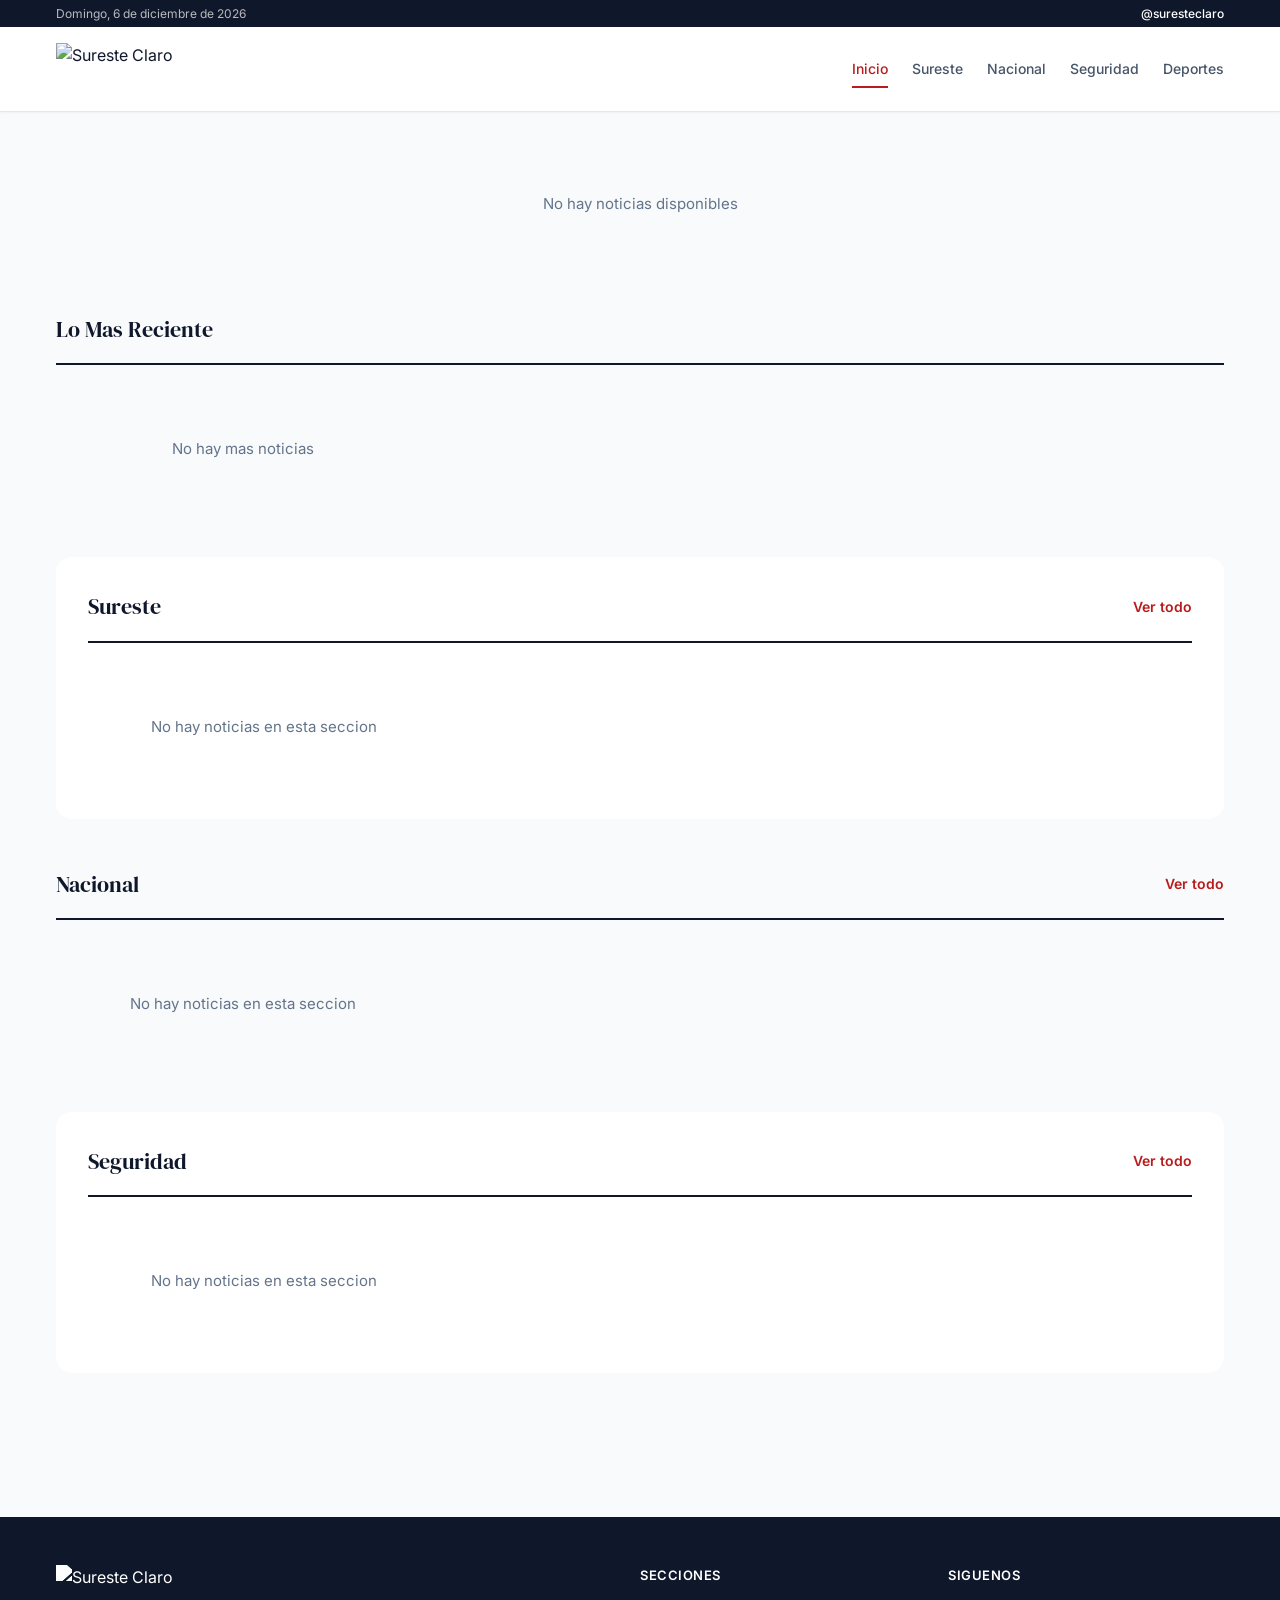
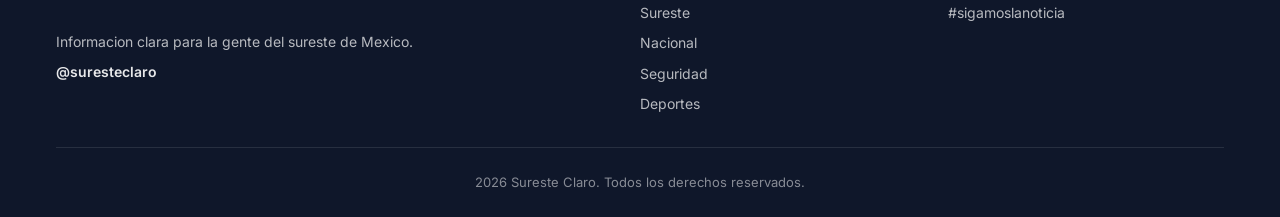
==== commit 53bac41a: "Add files via upload" ====
--- a/index.html
+++ b/index.html
@@ -26,7 +26,7 @@
     <nav class="nav">
       <div class="container nav-inner">
         <a href="index.html" class="logo">
-          <img src="logo.png" alt="Sureste Claro" class="logo-img">
+          <img src="https://hebbkx1anhila5yf.public.blob.vercel-storage.com/logo-L1U89PPKtc1k3jaLfyFMXm5x1OLROl.png" alt="Sureste Claro" class="logo-img">
         </a>
         
         <button class="menu-btn" id="menuBtn" aria-label="Abrir menu">
@@ -50,7 +50,7 @@
   <div class="menu-overlay" id="menuOverlay"></div>
   <aside class="menu-mobile" id="menuMobile">
     <div class="menu-mobile-header">
-      <img src="logo.png" alt="Sureste Claro" class="menu-mobile-logo">
+      <img src="https://hebbkx1anhila5yf.public.blob.vercel-storage.com/logo-L1U89PPKtc1k3jaLfyFMXm5x1OLROl.png" alt="Sureste Claro" class="menu-mobile-logo">
       <button class="menu-close" id="menuClose" aria-label="Cerrar menu">
         <svg width="24" height="24" viewBox="0 0 24 24" fill="none" stroke="currentColor" stroke-width="2">
           <line x1="18" y1="6" x2="6" y2="18"></line>
@@ -146,7 +146,7 @@
     <div class="container">
       <div class="footer-grid">
         <div class="footer-brand">
-          <img src="logo.png" alt="Sureste Claro" class="footer-logo">
+          <img src="https://hebbkx1anhila5yf.public.blob.vercel-storage.com/logo-L1U89PPKtc1k3jaLfyFMXm5x1OLROl.png" alt="Sureste Claro" class="footer-logo">
           <p class="footer-desc">Informacion clara para la gente del sureste de Mexico.</p>
           <p class="footer-social">@suresteclaro</p>
         </div>
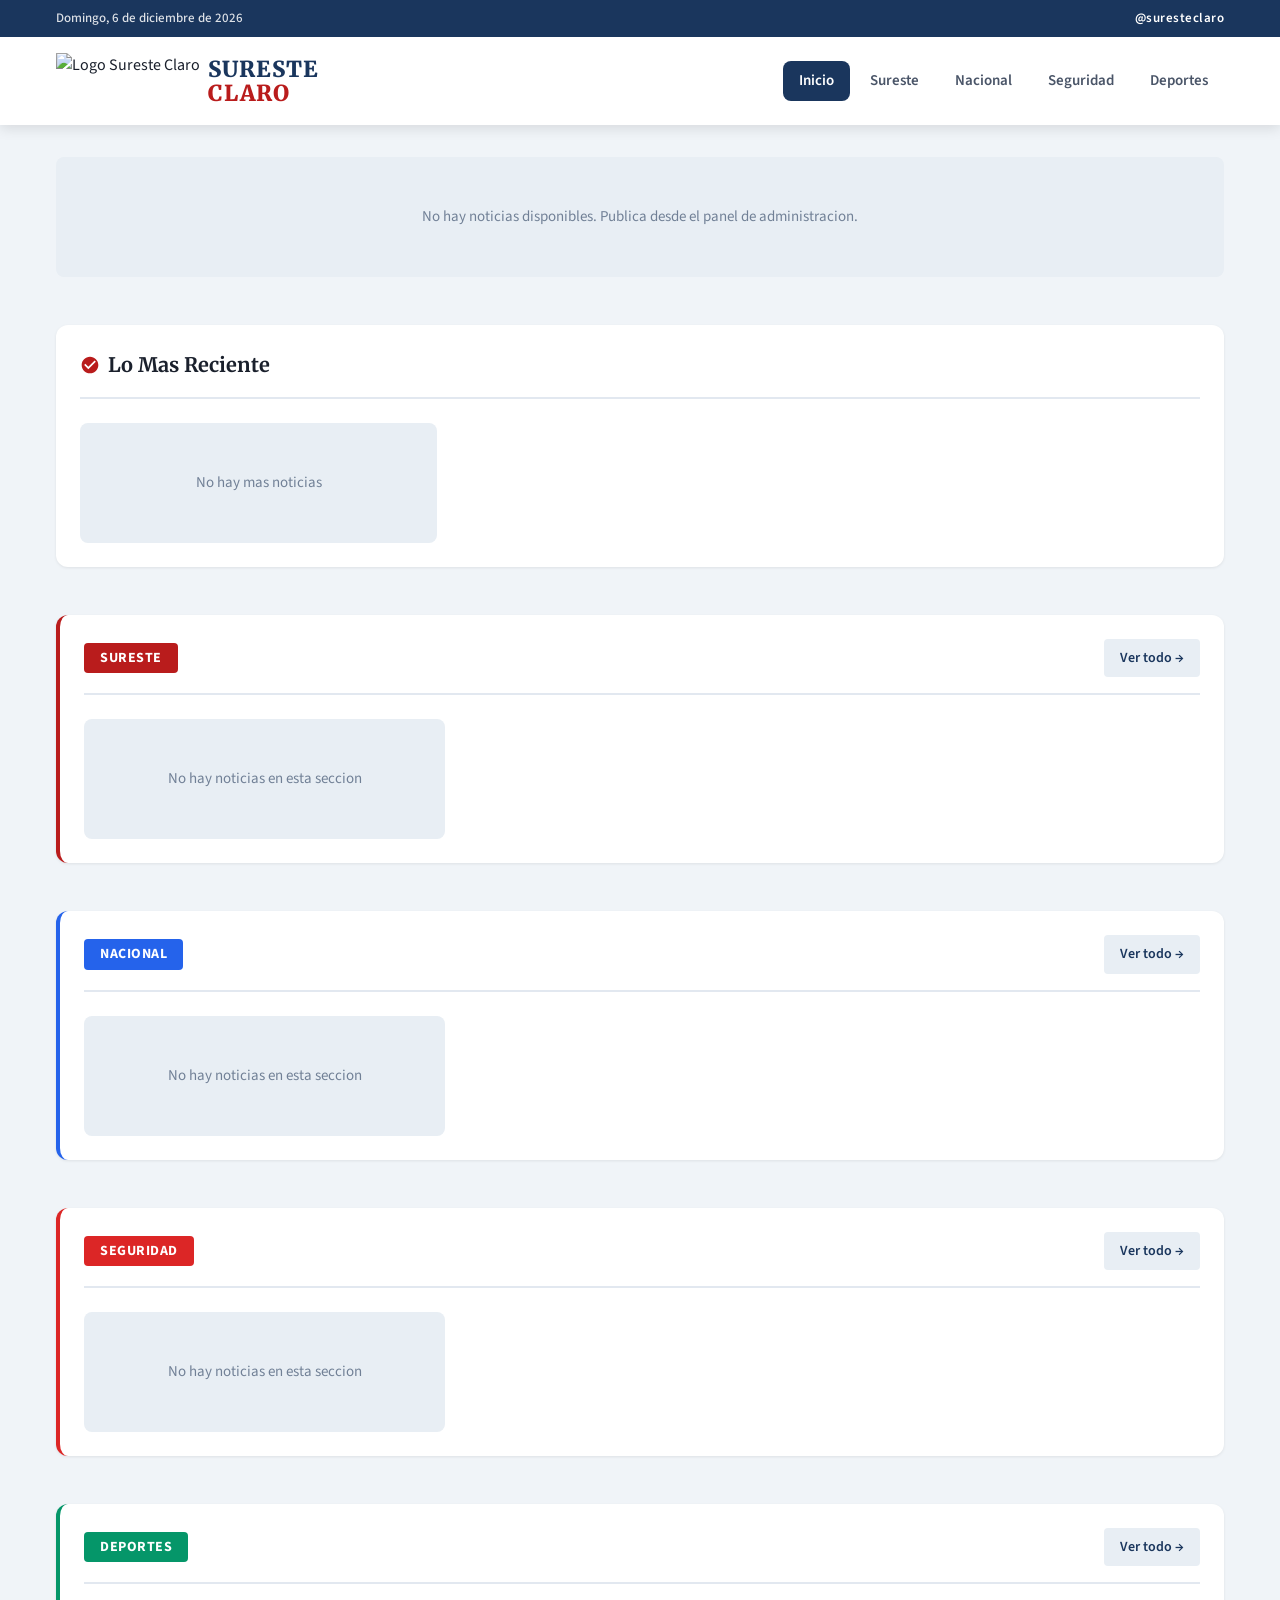
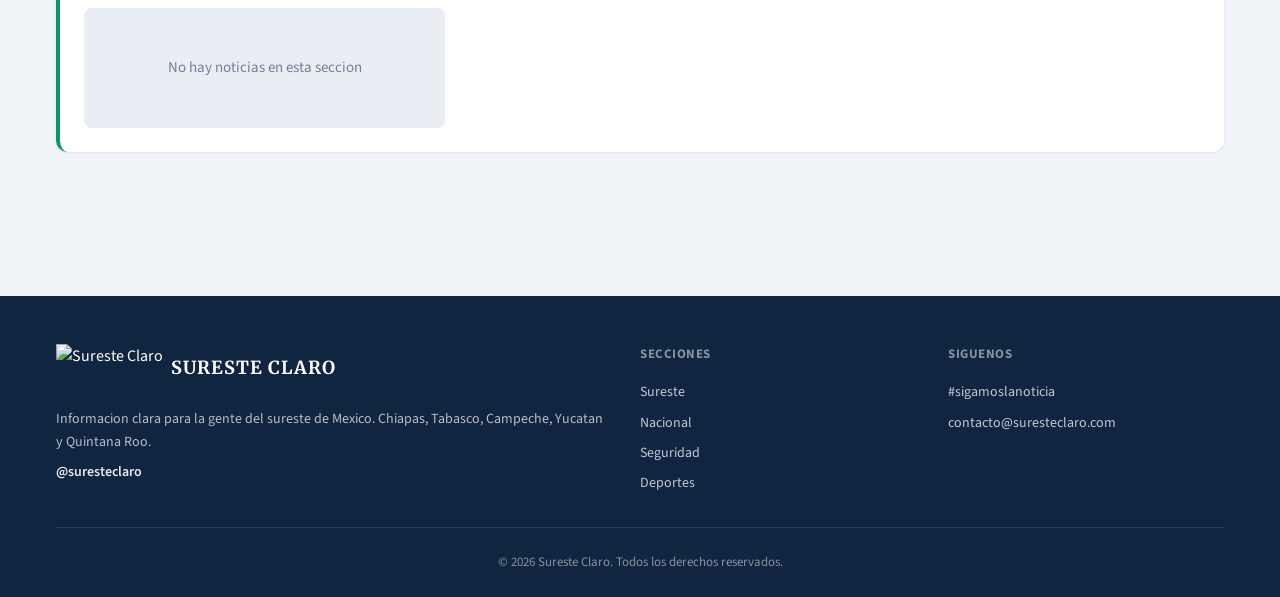
==== commit 28b2ef49: "Add files via upload" ====
--- a/index.html
+++ b/index.html
@@ -3,30 +3,34 @@
 <head>
   <meta charset="UTF-8">
   <meta name="viewport" content="width=device-width, initial-scale=1.0, maximum-scale=5.0">
-  <meta name="theme-color" content="#0f172a">
+  <meta name="theme-color" content="#1a365d">
   <title>Sureste Claro | Noticias de Chiapas y el Sureste</title>
   <meta name="description" content="Informacion clara para la gente del sureste. Noticias de Chiapas, Tabasco, Campeche, Yucatan y Quintana Roo.">
   
   <link rel="preconnect" href="https://fonts.googleapis.com">
   <link rel="preconnect" href="https://fonts.gstatic.com" crossorigin>
-  <link href="https://fonts.googleapis.com/css2?family=DM+Serif+Display&family=Inter:wght@400;500;600;700&display=swap" rel="stylesheet">
+  <link href="https://fonts.googleapis.com/css2?family=Merriweather:wght@400;700;900&family=Source+Sans+3:wght@400;500;600;700&display=swap" rel="stylesheet">
   
   <link rel="stylesheet" href="styles.css">
 </head>
 <body>
   <!-- HEADER -->
   <header class="header">
-    <div class="header-bar">
-      <div class="container header-bar-inner">
+    <div class="header-top">
+      <div class="container header-top-inner">
         <span class="fecha" id="fechaHoy"></span>
-        <span class="tagline">@suresteclaro</span>
+        <span class="social-tag">@suresteclaro</span>
       </div>
     </div>
     
     <nav class="nav">
       <div class="container nav-inner">
         <a href="index.html" class="logo">
-          <img src="https://hebbkx1anhila5yf.public.blob.vercel-storage.com/logo-L1U89PPKtc1k3jaLfyFMXm5x1OLROl.png" alt="Sureste Claro" class="logo-img">
+          <img src="https://hebbkx1anhila5yf.public.blob.vercel-storage.com/logo-L1U89PPKtc1k3jaLfyFMXm5x1OLROl.png" alt="Logo Sureste Claro" class="logo-img">
+          <div class="logo-text">
+            <span class="logo-name">SURESTE</span>
+            <span class="logo-name logo-name-red">CLARO</span>
+          </div>
         </a>
         
         <button class="menu-btn" id="menuBtn" aria-label="Abrir menu">
@@ -50,7 +54,10 @@
   <div class="menu-overlay" id="menuOverlay"></div>
   <aside class="menu-mobile" id="menuMobile">
     <div class="menu-mobile-header">
-      <img src="https://hebbkx1anhila5yf.public.blob.vercel-storage.com/logo-L1U89PPKtc1k3jaLfyFMXm5x1OLROl.png" alt="Sureste Claro" class="menu-mobile-logo">
+      <div class="menu-mobile-brand">
+        <img src="https://hebbkx1anhila5yf.public.blob.vercel-storage.com/logo-L1U89PPKtc1k3jaLfyFMXm5x1OLROl.png" alt="Sureste Claro" class="menu-mobile-logo">
+        <span class="menu-mobile-name">SURESTE CLARO</span>
+      </div>
       <button class="menu-close" id="menuClose" aria-label="Cerrar menu">
         <svg width="24" height="24" viewBox="0 0 24 24" fill="none" stroke="currentColor" stroke-width="2">
           <line x1="18" y1="6" x2="6" y2="18"></line>
@@ -85,7 +92,12 @@
       <!-- Noticias recientes -->
       <section class="section">
         <div class="section-header">
-          <h2 class="section-title">Lo Mas Reciente</h2>
+          <h2 class="section-title">
+            <span class="section-title-icon">
+              <svg width="20" height="20" viewBox="0 0 24 24" fill="currentColor"><path d="M12 2C6.48 2 2 6.48 2 12s4.48 10 10 10 10-4.48 10-10S17.52 2 12 2zm-2 15l-5-5 1.41-1.41L10 14.17l7.59-7.59L19 8l-9 9z"/></svg>
+            </span>
+            Lo Mas Reciente
+          </h2>
         </div>
         <div class="news-grid" id="noticiasRecientes">
           <div class="card-skeleton">
@@ -104,10 +116,12 @@
       </section>
 
       <!-- Sureste -->
-      <section class="section section-alt">
-        <div class="section-header">
-          <h2 class="section-title">Sureste</h2>
-          <a href="categoria.html?cat=sureste" class="section-link">Ver todo</a>
+      <section class="section section-sureste">
+        <div class="section-header">
+          <h2 class="section-title">
+            <span class="section-badge section-badge-sureste">Sureste</span>
+          </h2>
+          <a href="categoria.html?cat=sureste" class="section-link">Ver todo &rarr;</a>
         </div>
         <div class="news-list" id="noticiasSureste">
           <div class="list-skeleton"><div class="skeleton skeleton-row"></div></div>
@@ -116,10 +130,12 @@
       </section>
 
       <!-- Nacional -->
-      <section class="section">
-        <div class="section-header">
-          <h2 class="section-title">Nacional</h2>
-          <a href="categoria.html?cat=nacional" class="section-link">Ver todo</a>
+      <section class="section section-nacional">
+        <div class="section-header">
+          <h2 class="section-title">
+            <span class="section-badge section-badge-nacional">Nacional</span>
+          </h2>
+          <a href="categoria.html?cat=nacional" class="section-link">Ver todo &rarr;</a>
         </div>
         <div class="news-list" id="noticiasNacional">
           <div class="list-skeleton"><div class="skeleton skeleton-row"></div></div>
@@ -128,12 +144,28 @@
       </section>
 
       <!-- Seguridad -->
-      <section class="section section-alt">
-        <div class="section-header">
-          <h2 class="section-title">Seguridad</h2>
-          <a href="categoria.html?cat=seguridad" class="section-link">Ver todo</a>
+      <section class="section section-seguridad">
+        <div class="section-header">
+          <h2 class="section-title">
+            <span class="section-badge section-badge-seguridad">Seguridad</span>
+          </h2>
+          <a href="categoria.html?cat=seguridad" class="section-link">Ver todo &rarr;</a>
         </div>
         <div class="news-list" id="noticiasSeguridad">
+          <div class="list-skeleton"><div class="skeleton skeleton-row"></div></div>
+          <div class="list-skeleton"><div class="skeleton skeleton-row"></div></div>
+        </div>
+      </section>
+
+      <!-- Deportes -->
+      <section class="section section-deportes">
+        <div class="section-header">
+          <h2 class="section-title">
+            <span class="section-badge section-badge-deportes">Deportes</span>
+          </h2>
+          <a href="categoria.html?cat=deportes" class="section-link">Ver todo &rarr;</a>
+        </div>
+        <div class="news-list" id="noticiasDeportes">
           <div class="list-skeleton"><div class="skeleton skeleton-row"></div></div>
           <div class="list-skeleton"><div class="skeleton skeleton-row"></div></div>
         </div>
@@ -146,8 +178,11 @@
     <div class="container">
       <div class="footer-grid">
         <div class="footer-brand">
-          <img src="https://hebbkx1anhila5yf.public.blob.vercel-storage.com/logo-L1U89PPKtc1k3jaLfyFMXm5x1OLROl.png" alt="Sureste Claro" class="footer-logo">
-          <p class="footer-desc">Informacion clara para la gente del sureste de Mexico.</p>
+          <div class="footer-logo-wrap">
+            <img src="https://hebbkx1anhila5yf.public.blob.vercel-storage.com/logo-L1U89PPKtc1k3jaLfyFMXm5x1OLROl.png" alt="Sureste Claro" class="footer-logo">
+            <span class="footer-logo-text">SURESTE CLARO</span>
+          </div>
+          <p class="footer-desc">Informacion clara para la gente del sureste de Mexico. Chiapas, Tabasco, Campeche, Yucatan y Quintana Roo.</p>
           <p class="footer-social">@suresteclaro</p>
         </div>
         
@@ -162,11 +197,12 @@
         <div class="footer-nav">
           <h4 class="footer-title">Siguenos</h4>
           <p>#sigamoslanoticia</p>
+          <p>contacto@suresteclaro.com</p>
         </div>
       </div>
       
       <div class="footer-bottom">
-        <p>2026 Sureste Claro. Todos los derechos reservados.</p>
+        <p>&copy; 2026 Sureste Claro. Todos los derechos reservados.</p>
       </div>
     </div>
   </footer>
--- a/styles.css
+++ b/styles.css
@@ -1,31 +1,42 @@
 /* =====================================================
-   SURESTE CLARO - Diseno Editorial Moderno
-   Estilo revista lifestyle + noticias
+   SURESTE CLARO - Diseno Profesional de Noticias
+   Colores claros, buen contraste, facil de leer
    ===================================================== */
 
 :root {
-  /* Colores principales */
+  /* Colores principales - Paleta profesional */
   --rojo: #B91C1C;
-  --azul: #0f172a;
-  --azul-light: #1e293b;
-  --blanco: #ffffff;
-  --negro: #0a0a0a;
-  
-  /* Grises */
-  --gray-50: #f8fafc;
-  --gray-100: #f1f5f9;
-  --gray-200: #e2e8f0;
-  --gray-300: #cbd5e1;
-  --gray-400: #94a3b8;
-  --gray-500: #64748b;
-  --gray-600: #475569;
-  --gray-700: #334155;
-  --gray-800: #1e293b;
-  --gray-900: #0f172a;
+  --rojo-dark: #991B1B;
+  --azul: #1a365d;
+  --azul-light: #2c5282;
+  --azul-dark: #0f2540;
+  
+  /* Fondos y superficies */
+  --bg-page: #f0f4f8;
+  --bg-card: #ffffff;
+  --bg-section: #e8eef4;
+  --bg-dark: #1a365d;
+  
+  /* Textos */
+  --text-primary: #1a202c;
+  --text-secondary: #4a5568;
+  --text-muted: #718096;
+  --text-light: #a0aec0;
+  --text-on-dark: #ffffff;
+  
+  /* Bordes y lineas */
+  --border-light: #e2e8f0;
+  --border-medium: #cbd5e0;
+  
+  /* Categorias */
+  --cat-sureste: #B91C1C;
+  --cat-nacional: #2563eb;
+  --cat-seguridad: #dc2626;
+  --cat-deportes: #059669;
   
   /* Tipografia */
-  --font-display: 'DM Serif Display', Georgia, serif;
-  --font-body: 'Inter', -apple-system, BlinkMacSystemFont, sans-serif;
+  --font-display: 'Merriweather', Georgia, serif;
+  --font-body: 'Source Sans 3', -apple-system, BlinkMacSystemFont, sans-serif;
   
   /* Espaciado */
   --space-xs: 4px;
@@ -37,15 +48,14 @@
   --space-3xl: 64px;
   
   /* Bordes */
-  --radius-sm: 6px;
-  --radius-md: 12px;
-  --radius-lg: 16px;
-  --radius-xl: 24px;
+  --radius-sm: 4px;
+  --radius-md: 8px;
+  --radius-lg: 12px;
   
   /* Sombras */
-  --shadow-sm: 0 1px 2px rgba(0,0,0,0.04);
-  --shadow-md: 0 4px 12px rgba(0,0,0,0.08);
-  --shadow-lg: 0 12px 32px rgba(0,0,0,0.12);
+  --shadow-sm: 0 1px 3px rgba(0,0,0,0.08);
+  --shadow-md: 0 4px 12px rgba(0,0,0,0.1);
+  --shadow-lg: 0 8px 24px rgba(0,0,0,0.12);
 }
 
 /* =====================================================
@@ -66,8 +76,8 @@
 
 body {
   font-family: var(--font-body);
-  color: var(--gray-900);
-  background: var(--gray-50);
+  color: var(--text-primary);
+  background: var(--bg-page);
   line-height: 1.6;
   min-height: 100vh;
   overflow-x: hidden;
@@ -97,54 +107,94 @@
 }
 
 /* =====================================================
-   HEADER
+   HEADER - Barra superior clara y profesional
    ===================================================== */
 
 .header {
   position: sticky;
   top: 0;
   z-index: 100;
-  background: var(--blanco);
-  box-shadow: var(--shadow-sm);
-}
-
-.header-bar {
+  background: var(--bg-card);
+  box-shadow: var(--shadow-md);
+}
+
+.header-top {
   background: var(--azul);
-  color: var(--blanco);
-  font-size: 12px;
-  padding: var(--space-xs) 0;
-}
-
-.header-bar-inner {
+  color: var(--text-on-dark);
+  font-size: 13px;
+  padding: var(--space-sm) 0;
+}
+
+.header-top-inner {
   display: flex;
   justify-content: space-between;
   align-items: center;
 }
 
 .fecha {
-  opacity: 0.7;
-}
-
-.tagline {
+  opacity: 0.85;
   font-weight: 500;
+}
+
+.social-tag {
+  font-weight: 600;
+  letter-spacing: 0.5px;
 }
 
 .nav {
   padding: var(--space-md) 0;
-  border-bottom: 1px solid var(--gray-200);
+  background: var(--bg-card);
 }
 
 .nav-inner {
   display: flex;
   align-items: center;
   justify-content: space-between;
+  gap: var(--space-lg);
+}
+
+/* Logo con nombre visible */
+.logo {
+  display: flex;
+  align-items: center;
+  gap: var(--space-sm);
 }
 
 .logo-img {
-  height: 44px;
+  height: 48px;
   width: auto;
-}
-
+  flex-shrink: 0;
+}
+
+.logo-text {
+  display: flex;
+  flex-direction: column;
+  line-height: 1.1;
+}
+
+.logo-name {
+  font-family: var(--font-display);
+  font-size: 18px;
+  font-weight: 900;
+  color: var(--azul);
+  letter-spacing: 1px;
+}
+
+.logo-name-red {
+  color: var(--rojo);
+}
+
+@media (min-width: 768px) {
+  .logo-img {
+    height: 56px;
+  }
+  
+  .logo-name {
+    font-size: 22px;
+  }
+}
+
+/* Menu hamburguesa */
 .menu-btn {
   display: flex;
   flex-direction: column;
@@ -156,13 +206,14 @@
 
 .menu-btn span {
   display: block;
-  width: 22px;
-  height: 2px;
-  background: var(--gray-700);
+  width: 24px;
+  height: 3px;
+  background: var(--azul);
   border-radius: 2px;
   transition: 0.2s;
 }
 
+/* Navegacion desktop */
 .nav-links {
   display: none;
 }
@@ -174,42 +225,26 @@
   
   .nav-links {
     display: flex;
-    gap: var(--space-lg);
+    gap: var(--space-xs);
   }
   
   .nav-link {
-    font-size: 14px;
-    font-weight: 500;
-    color: var(--gray-600);
-    padding: var(--space-sm) 0;
-    position: relative;
-    transition: color 0.2s;
-  }
-  
-  .nav-link::after {
-    content: '';
-    position: absolute;
-    bottom: 0;
-    left: 0;
-    right: 0;
-    height: 2px;
-    background: var(--rojo);
-    transform: scaleX(0);
-    transition: transform 0.2s;
-  }
-  
-  .nav-link:hover,
+    font-size: 15px;
+    font-weight: 600;
+    color: var(--text-secondary);
+    padding: var(--space-sm) var(--space-md);
+    border-radius: var(--radius-md);
+    transition: all 0.2s;
+  }
+  
+  .nav-link:hover {
+    background: var(--bg-section);
+    color: var(--azul);
+  }
+  
   .nav-link.active {
-    color: var(--rojo);
-  }
-  
-  .nav-link:hover::after,
-  .nav-link.active::after {
-    transform: scaleX(1);
-  }
-  
-  .logo-img {
-    height: 52px;
+    background: var(--azul);
+    color: var(--text-on-dark);
   }
 }
 
@@ -220,7 +255,7 @@
 .menu-overlay {
   position: fixed;
   inset: 0;
-  background: rgba(0,0,0,0.6);
+  background: rgba(0,0,0,0.5);
   z-index: 200;
   opacity: 0;
   visibility: hidden;
@@ -239,7 +274,7 @@
   bottom: 0;
   width: 300px;
   max-width: 85vw;
-  background: var(--blanco);
+  background: var(--bg-card);
   z-index: 201;
   transform: translateX(100%);
   transition: transform 0.3s ease;
@@ -257,23 +292,37 @@
   align-items: center;
   justify-content: space-between;
   padding: var(--space-md);
-  border-bottom: 1px solid var(--gray-200);
+  background: var(--azul);
+  color: var(--text-on-dark);
+}
+
+.menu-mobile-brand {
+  display: flex;
+  align-items: center;
+  gap: var(--space-sm);
 }
 
 .menu-mobile-logo {
-  height: 40px;
+  height: 36px;
+}
+
+.menu-mobile-name {
+  font-family: var(--font-display);
+  font-size: 14px;
+  font-weight: 700;
+  letter-spacing: 0.5px;
 }
 
 .menu-close {
   background: none;
   border: none;
   padding: var(--space-sm);
-  color: var(--gray-600);
+  color: var(--text-on-dark);
 }
 
 .menu-mobile-nav {
   flex: 1;
-  padding: var(--space-lg) var(--space-md);
+  padding: var(--space-md);
   display: flex;
   flex-direction: column;
   gap: var(--space-xs);
@@ -282,27 +331,30 @@
 .menu-mobile-link {
   padding: var(--space-md);
   font-size: 16px;
-  font-weight: 500;
-  color: var(--gray-700);
+  font-weight: 600;
+  color: var(--text-primary);
   border-radius: var(--radius-md);
+  border-left: 4px solid transparent;
   transition: 0.2s;
 }
 
 .menu-mobile-link:hover,
 .menu-mobile-link.active {
-  background: var(--gray-100);
+  background: var(--bg-section);
+  border-left-color: var(--rojo);
   color: var(--rojo);
 }
 
 .menu-mobile-footer {
   padding: var(--space-lg) var(--space-md);
-  border-top: 1px solid var(--gray-200);
+  border-top: 1px solid var(--border-light);
   font-size: 14px;
-  color: var(--gray-500);
-}
-
-/* =====================================================
-   MAIN
+  color: var(--text-muted);
+  text-align: center;
+}
+
+/* =====================================================
+   MAIN CONTENT
    ===================================================== */
 
 .main {
@@ -311,7 +363,7 @@
 }
 
 /* =====================================================
-   HERO
+   HERO - Noticia principal destacada
    ===================================================== */
 
 .hero {
@@ -320,7 +372,7 @@
 
 .hero-card {
   display: block;
-  background: var(--blanco);
+  background: var(--bg-card);
   border-radius: var(--radius-lg);
   overflow: hidden;
   box-shadow: var(--shadow-md);
@@ -329,13 +381,14 @@
 
 .hero-card:hover {
   box-shadow: var(--shadow-lg);
-  transform: translateY(-4px);
+  transform: translateY(-2px);
 }
 
 .hero-img {
   aspect-ratio: 16/9;
   overflow: hidden;
-  background: var(--gray-200);
+  background: var(--bg-section);
+  position: relative;
 }
 
 .hero-img img {
@@ -346,7 +399,7 @@
 }
 
 .hero-card:hover .hero-img img {
-  transform: scale(1.03);
+  transform: scale(1.02);
 }
 
 .hero-body {
@@ -356,10 +409,10 @@
 .hero-cat {
   display: inline-block;
   background: var(--rojo);
-  color: var(--blanco);
+  color: var(--text-on-dark);
   padding: var(--space-xs) var(--space-md);
-  font-size: 11px;
-  font-weight: 600;
+  font-size: 12px;
+  font-weight: 700;
   text-transform: uppercase;
   letter-spacing: 0.5px;
   border-radius: var(--radius-sm);
@@ -368,16 +421,16 @@
 
 .hero-title {
   font-family: var(--font-display);
-  font-size: 26px;
-  font-weight: 400;
-  line-height: 1.2;
-  color: var(--negro);
+  font-size: 24px;
+  font-weight: 700;
+  line-height: 1.3;
+  color: var(--text-primary);
   margin-bottom: var(--space-md);
 }
 
 .hero-excerpt {
-  font-size: 15px;
-  color: var(--gray-600);
+  font-size: 16px;
+  color: var(--text-secondary);
   line-height: 1.6;
   margin-bottom: var(--space-md);
   display: -webkit-box;
@@ -388,25 +441,28 @@
 
 .hero-meta {
   display: flex;
-  gap: var(--space-md);
-  font-size: 13px;
-  color: var(--gray-500);
+  flex-wrap: wrap;
+  gap: var(--space-sm) var(--space-md);
+  font-size: 14px;
+  color: var(--text-muted);
+  padding-top: var(--space-md);
+  border-top: 1px solid var(--border-light);
 }
 
 .hero-author {
   font-weight: 600;
-  color: var(--gray-700);
+  color: var(--text-secondary);
 }
 
 @media (min-width: 768px) {
   .hero-card {
     display: grid;
-    grid-template-columns: 1.3fr 1fr;
+    grid-template-columns: 1.4fr 1fr;
   }
   
   .hero-img {
     aspect-ratio: auto;
-    min-height: 360px;
+    min-height: 340px;
   }
   
   .hero-body {
@@ -417,13 +473,13 @@
   }
   
   .hero-title {
-    font-size: 32px;
+    font-size: 28px;
   }
 }
 
 @media (min-width: 1024px) {
   .hero-title {
-    font-size: 38px;
+    font-size: 32px;
   }
   
   .hero-body {
@@ -432,28 +488,15 @@
 }
 
 /* =====================================================
-   SECTIONS
+   SECCIONES
    ===================================================== */
 
 .section {
   margin-bottom: var(--space-2xl);
-}
-
-.section-alt {
-  background: var(--blanco);
-  margin-left: calc(var(--space-md) * -1);
-  margin-right: calc(var(--space-md) * -1);
-  padding: var(--space-xl) var(--space-md);
-  border-radius: 0;
-}
-
-@media (min-width: 768px) {
-  .section-alt {
-    margin-left: 0;
-    margin-right: 0;
-    padding: var(--space-xl);
-    border-radius: var(--radius-lg);
-  }
+  background: var(--bg-card);
+  border-radius: var(--radius-lg);
+  padding: var(--space-lg);
+  box-shadow: var(--shadow-sm);
 }
 
 .section-header {
@@ -462,29 +505,64 @@
   justify-content: space-between;
   margin-bottom: var(--space-lg);
   padding-bottom: var(--space-md);
-  border-bottom: 2px solid var(--azul);
+  border-bottom: 2px solid var(--border-light);
 }
 
 .section-title {
+  display: flex;
+  align-items: center;
+  gap: var(--space-sm);
   font-family: var(--font-display);
-  font-size: 22px;
-  font-weight: 400;
-  color: var(--azul);
-}
+  font-size: 20px;
+  font-weight: 700;
+  color: var(--text-primary);
+}
+
+.section-title-icon {
+  display: flex;
+  color: var(--rojo);
+}
+
+.section-badge {
+  display: inline-block;
+  padding: var(--space-xs) var(--space-md);
+  font-family: var(--font-body);
+  font-size: 14px;
+  font-weight: 700;
+  text-transform: uppercase;
+  letter-spacing: 0.5px;
+  border-radius: var(--radius-sm);
+  color: var(--text-on-dark);
+}
+
+.section-badge-sureste { background: var(--cat-sureste); }
+.section-badge-nacional { background: var(--cat-nacional); }
+.section-badge-seguridad { background: var(--cat-seguridad); }
+.section-badge-deportes { background: var(--cat-deportes); }
 
 .section-link {
   font-size: 14px;
   font-weight: 600;
-  color: var(--rojo);
-  transition: opacity 0.2s;
+  color: var(--azul);
+  padding: var(--space-sm) var(--space-md);
+  border-radius: var(--radius-sm);
+  background: var(--bg-section);
+  transition: all 0.2s;
 }
 
 .section-link:hover {
-  opacity: 0.7;
-}
-
-/* =====================================================
-   NEWS GRID
+  background: var(--azul);
+  color: var(--text-on-dark);
+}
+
+/* Secciones con borde de color */
+.section-sureste { border-left: 4px solid var(--cat-sureste); }
+.section-nacional { border-left: 4px solid var(--cat-nacional); }
+.section-seguridad { border-left: 4px solid var(--cat-seguridad); }
+.section-deportes { border-left: 4px solid var(--cat-deportes); }
+
+/* =====================================================
+   NEWS GRID - Tarjetas de noticias
    ===================================================== */
 
 .news-grid {
@@ -507,22 +585,24 @@
 .news-card {
   display: flex;
   flex-direction: column;
-  background: var(--blanco);
+  background: var(--bg-card);
   border-radius: var(--radius-md);
   overflow: hidden;
   box-shadow: var(--shadow-sm);
-  transition: box-shadow 0.2s, transform 0.2s;
+  border: 1px solid var(--border-light);
+  transition: all 0.2s;
 }
 
 .news-card:hover {
   box-shadow: var(--shadow-md);
   transform: translateY(-2px);
+  border-color: var(--border-medium);
 }
 
 .news-card-img {
   aspect-ratio: 16/10;
   overflow: hidden;
-  background: var(--gray-200);
+  background: var(--bg-section);
 }
 
 .news-card-img img {
@@ -545,7 +625,7 @@
 
 .news-card-cat {
   font-size: 11px;
-  font-weight: 600;
+  font-weight: 700;
   color: var(--rojo);
   text-transform: uppercase;
   letter-spacing: 0.5px;
@@ -554,10 +634,10 @@
 
 .news-card-title {
   font-family: var(--font-display);
-  font-size: 18px;
-  font-weight: 400;
-  line-height: 1.3;
-  color: var(--negro);
+  font-size: 16px;
+  font-weight: 700;
+  line-height: 1.4;
+  color: var(--text-primary);
   margin-bottom: var(--space-sm);
   display: -webkit-box;
   -webkit-line-clamp: 3;
@@ -566,13 +646,13 @@
 }
 
 .news-card-date {
-  font-size: 12px;
-  color: var(--gray-500);
+  font-size: 13px;
+  color: var(--text-muted);
   margin-top: auto;
 }
 
 /* =====================================================
-   NEWS LIST
+   NEWS LIST - Lista compacta de noticias
    ===================================================== */
 
 .news-list {
@@ -581,38 +661,17 @@
   gap: var(--space-md);
 }
 
-@media (min-width: 768px) {
-  .news-list {
-    display: grid;
-    grid-template-columns: repeat(2, 1fr);
-    gap: var(--space-lg);
-  }
-}
-
-@media (min-width: 1024px) {
-  .news-list {
-    grid-template-columns: repeat(3, 1fr);
-  }
-}
-
 .news-item {
   display: flex;
   gap: var(--space-md);
-  padding-bottom: var(--space-md);
-  border-bottom: 1px solid var(--gray-200);
-  transition: opacity 0.2s;
+  padding: var(--space-md);
+  background: var(--bg-section);
+  border-radius: var(--radius-md);
+  transition: all 0.2s;
 }
 
 .news-item:hover {
-  opacity: 0.8;
-}
-
-@media (min-width: 768px) {
-  .news-item {
-    flex-direction: column;
-    padding-bottom: 0;
-    border-bottom: none;
-  }
+  background: var(--border-light);
 }
 
 .news-item-img {
@@ -621,16 +680,7 @@
   height: 70px;
   border-radius: var(--radius-sm);
   overflow: hidden;
-  background: var(--gray-200);
-}
-
-@media (min-width: 768px) {
-  .news-item-img {
-    width: 100%;
-    height: auto;
-    aspect-ratio: 16/10;
-    border-radius: var(--radius-md);
-  }
+  background: var(--border-light);
 }
 
 .news-item-img img {
@@ -642,83 +692,117 @@
 .news-item-body {
   flex: 1;
   min-width: 0;
+  display: flex;
+  flex-direction: column;
+  justify-content: center;
 }
 
 .news-item-title {
   font-size: 15px;
   font-weight: 600;
   line-height: 1.4;
-  color: var(--negro);
-  margin-bottom: var(--space-xs);
+  color: var(--text-primary);
   display: -webkit-box;
   -webkit-line-clamp: 2;
   -webkit-box-orient: vertical;
   overflow: hidden;
 }
 
-@media (min-width: 768px) {
-  .news-item-title {
-    font-family: var(--font-display);
-    font-size: 17px;
-    font-weight: 400;
-  }
-}
-
 .news-item-date {
   font-size: 12px;
-  color: var(--gray-500);
+  color: var(--text-muted);
+  margin-top: var(--space-xs);
+}
+
+@media (min-width: 768px) {
+  .news-list {
+    display: grid;
+    grid-template-columns: repeat(2, 1fr);
+    gap: var(--space-md);
+  }
+}
+
+@media (min-width: 1024px) {
+  .news-list {
+    grid-template-columns: repeat(3, 1fr);
+  }
+  
+  .news-item-img {
+    width: 120px;
+    height: 80px;
+  }
 }
 
 /* =====================================================
    PAGINA CATEGORIA
    ===================================================== */
+
+.page-header {
+  margin-bottom: var(--space-xl);
+  padding: var(--space-lg);
+  background: var(--bg-card);
+  border-radius: var(--radius-lg);
+  box-shadow: var(--shadow-sm);
+}
 
 .page-title {
   font-family: var(--font-display);
-  font-size: 32px;
-  font-weight: 400;
-  color: var(--azul);
-  margin-bottom: var(--space-lg);
-  padding-bottom: var(--space-md);
-  border-bottom: 3px solid var(--rojo);
+  font-size: 28px;
+  font-weight: 700;
+  color: var(--text-primary);
+  display: flex;
+  align-items: center;
+  gap: var(--space-md);
+}
+
+.page-title-badge {
+  display: inline-block;
+  padding: var(--space-sm) var(--space-lg);
+  font-family: var(--font-body);
+  font-size: 14px;
+  font-weight: 700;
+  text-transform: uppercase;
+  letter-spacing: 0.5px;
+  border-radius: var(--radius-sm);
+  color: var(--text-on-dark);
 }
 
 .category-list {
   display: flex;
   flex-direction: column;
-  gap: var(--space-lg);
+  gap: var(--space-md);
 }
 
 .category-item {
   display: flex;
   gap: var(--space-md);
-  padding-bottom: var(--space-lg);
-  border-bottom: 1px solid var(--gray-200);
-  background: var(--blanco);
   padding: var(--space-md);
+  background: var(--bg-card);
   border-radius: var(--radius-md);
   box-shadow: var(--shadow-sm);
-  transition: box-shadow 0.2s, transform 0.2s;
+  border: 1px solid var(--border-light);
+  transition: all 0.2s;
 }
 
 .category-item:hover {
   box-shadow: var(--shadow-md);
   transform: translateY(-2px);
+  border-color: var(--border-medium);
 }
 
 .category-item-img {
   flex-shrink: 0;
-  width: 120px;
-  height: 80px;
+  width: 140px;
+  height: 100px;
   border-radius: var(--radius-sm);
   overflow: hidden;
-  background: var(--gray-200);
+  background: var(--bg-section);
 }
 
 @media (min-width: 640px) {
   .category-item-img {
-    width: 180px;
-    height: 120px;
+    width: 200px;
+    height: 130px;
   }
 }
 
@@ -731,14 +815,17 @@
 .category-item-body {
   flex: 1;
   min-width: 0;
+  display: flex;
+  flex-direction: column;
+  justify-content: center;
 }
 
 .category-item-title {
   font-family: var(--font-display);
   font-size: 17px;
-  font-weight: 400;
-  line-height: 1.3;
-  color: var(--negro);
+  font-weight: 700;
+  line-height: 1.4;
+  color: var(--text-primary);
   margin-bottom: var(--space-sm);
   display: -webkit-box;
   -webkit-line-clamp: 2;
@@ -755,7 +842,7 @@
 
 .category-item-excerpt {
   font-size: 14px;
-  color: var(--gray-600);
+  color: var(--text-secondary);
   line-height: 1.5;
   display: -webkit-box;
   -webkit-line-clamp: 2;
@@ -772,8 +859,8 @@
 }
 
 .category-item-date {
-  font-size: 12px;
-  color: var(--gray-500);
+  font-size: 13px;
+  color: var(--text-muted);
 }
 
 /* =====================================================
@@ -785,19 +872,23 @@
   align-items: center;
   gap: var(--space-sm);
   font-size: 14px;
-  font-weight: 500;
+  font-weight: 600;
   color: var(--azul);
+  padding: var(--space-sm) var(--space-md);
+  background: var(--bg-card);
+  border-radius: var(--radius-md);
   margin-bottom: var(--space-lg);
-  transition: color 0.2s;
+  transition: all 0.2s;
 }
 
 .back-link:hover {
-  color: var(--rojo);
+  background: var(--azul);
+  color: var(--text-on-dark);
 }
 
 .article {
-  max-width: 720px;
-  background: var(--blanco);
+  max-width: 800px;
+  background: var(--bg-card);
   border-radius: var(--radius-lg);
   overflow: hidden;
   box-shadow: var(--shadow-md);
@@ -810,10 +901,10 @@
 .article-cat {
   display: inline-block;
   background: var(--rojo);
-  color: var(--blanco);
+  color: var(--text-on-dark);
   padding: var(--space-xs) var(--space-md);
-  font-size: 11px;
-  font-weight: 600;
+  font-size: 12px;
+  font-weight: 700;
   text-transform: uppercase;
   letter-spacing: 0.5px;
   border-radius: var(--radius-sm);
@@ -822,22 +913,22 @@
 
 .article-title {
   font-family: var(--font-display);
-  font-size: 28px;
-  font-weight: 400;
-  line-height: 1.2;
-  color: var(--negro);
+  font-size: 26px;
+  font-weight: 700;
+  line-height: 1.3;
+  color: var(--text-primary);
   margin-bottom: var(--space-md);
 }
 
 @media (min-width: 640px) {
   .article-title {
-    font-size: 36px;
+    font-size: 32px;
   }
 }
 
 @media (min-width: 1024px) {
   .article-title {
-    font-size: 42px;
+    font-size: 38px;
   }
 }
 
@@ -846,20 +937,20 @@
   flex-wrap: wrap;
   gap: var(--space-sm) var(--space-md);
   font-size: 14px;
-  color: var(--gray-500);
-  padding-bottom: var(--space-md);
-  border-bottom: 1px solid var(--gray-200);
+  color: var(--text-muted);
+  padding-top: var(--space-md);
+  border-top: 1px solid var(--border-light);
 }
 
 .article-author {
   font-weight: 600;
-  color: var(--gray-700);
+  color: var(--text-secondary);
 }
 
 .article-img {
   aspect-ratio: 16/9;
   overflow: hidden;
-  background: var(--gray-200);
+  background: var(--bg-section);
 }
 
 .article-img img {
@@ -871,8 +962,8 @@
 .article-content {
   padding: var(--space-xl) var(--space-lg);
   font-size: 17px;
-  line-height: 1.9;
-  color: var(--gray-800);
+  line-height: 1.8;
+  color: var(--text-secondary);
 }
 
 .article-content p {
@@ -888,8 +979,8 @@
    ===================================================== */
 
 .footer {
-  background: var(--azul);
-  color: var(--blanco);
+  background: var(--azul-dark);
+  color: var(--text-on-dark);
   margin-top: var(--space-3xl);
   padding-top: var(--space-2xl);
 }
@@ -906,16 +997,29 @@
   }
 }
 
+.footer-logo-wrap {
+  display: flex;
+  align-items: center;
+  gap: var(--space-sm);
+  margin-bottom: var(--space-md);
+}
+
 .footer-logo {
-  height: 50px;
-  margin-bottom: var(--space-md);
-  filter: brightness(0) invert(1);
+  height: 48px;
+}
+
+.footer-logo-text {
+  font-family: var(--font-display);
+  font-size: 18px;
+  font-weight: 700;
+  letter-spacing: 1px;
 }
 
 .footer-desc {
   font-size: 14px;
   color: rgba(255,255,255,0.7);
   margin-bottom: var(--space-sm);
+  line-height: 1.6;
 }
 
 .footer-social {
@@ -932,21 +1036,22 @@
 
 .footer-title {
   font-size: 13px;
-  font-weight: 600;
+  font-weight: 700;
   text-transform: uppercase;
   letter-spacing: 0.5px;
   margin-bottom: var(--space-sm);
+  color: rgba(255,255,255,0.5);
 }
 
 .footer-nav a,
 .footer-nav p {
   font-size: 14px;
-  color: rgba(255,255,255,0.7);
+  color: rgba(255,255,255,0.75);
   transition: color 0.2s;
 }
 
 .footer-nav a:hover {
-  color: var(--blanco);
+  color: var(--text-on-dark);
 }
 
 .footer-bottom {
@@ -964,19 +1069,21 @@
 .empty-state {
   text-align: center;
   padding: var(--space-2xl) var(--space-lg);
-  color: var(--gray-500);
+  color: var(--text-muted);
   font-size: 15px;
+  background: var(--bg-section);
+  border-radius: var(--radius-md);
 }
 
 .loading {
   text-align: center;
   padding: var(--space-2xl);
-  color: var(--gray-500);
+  color: var(--text-muted);
 }
 
 /* Skeleton loading */
 .skeleton {
-  background: linear-gradient(90deg, var(--gray-200) 25%, var(--gray-100) 50%, var(--gray-200) 75%);
+  background: linear-gradient(90deg, var(--border-light) 25%, var(--bg-section) 50%, var(--border-light) 75%);
   background-size: 200% 100%;
   animation: shimmer 1.5s infinite;
   border-radius: var(--radius-sm);
@@ -1009,7 +1116,7 @@
 .card-skeleton,
 .list-skeleton {
   padding: var(--space-md);
-  background: var(--blanco);
+  background: var(--bg-card);
   border-radius: var(--radius-md);
 }
 
@@ -1030,6 +1137,20 @@
 }
 
 :focus-visible {
-  outline: 2px solid var(--rojo);
+  outline: 3px solid var(--azul);
   outline-offset: 2px;
 }
+
+/* Alta contraste para inputs en modo oscuro */
+@media (prefers-color-scheme: dark) {
+  :root {
+    --bg-page: #0f1419;
+    --bg-card: #1a2634;
+    --bg-section: #243447;
+    --text-primary: #f0f4f8;
+    --text-secondary: #c9d1d9;
+    --text-muted: #8b949e;
+    --border-light: #30363d;
+    --border-medium: #484f58;
+  }
+}
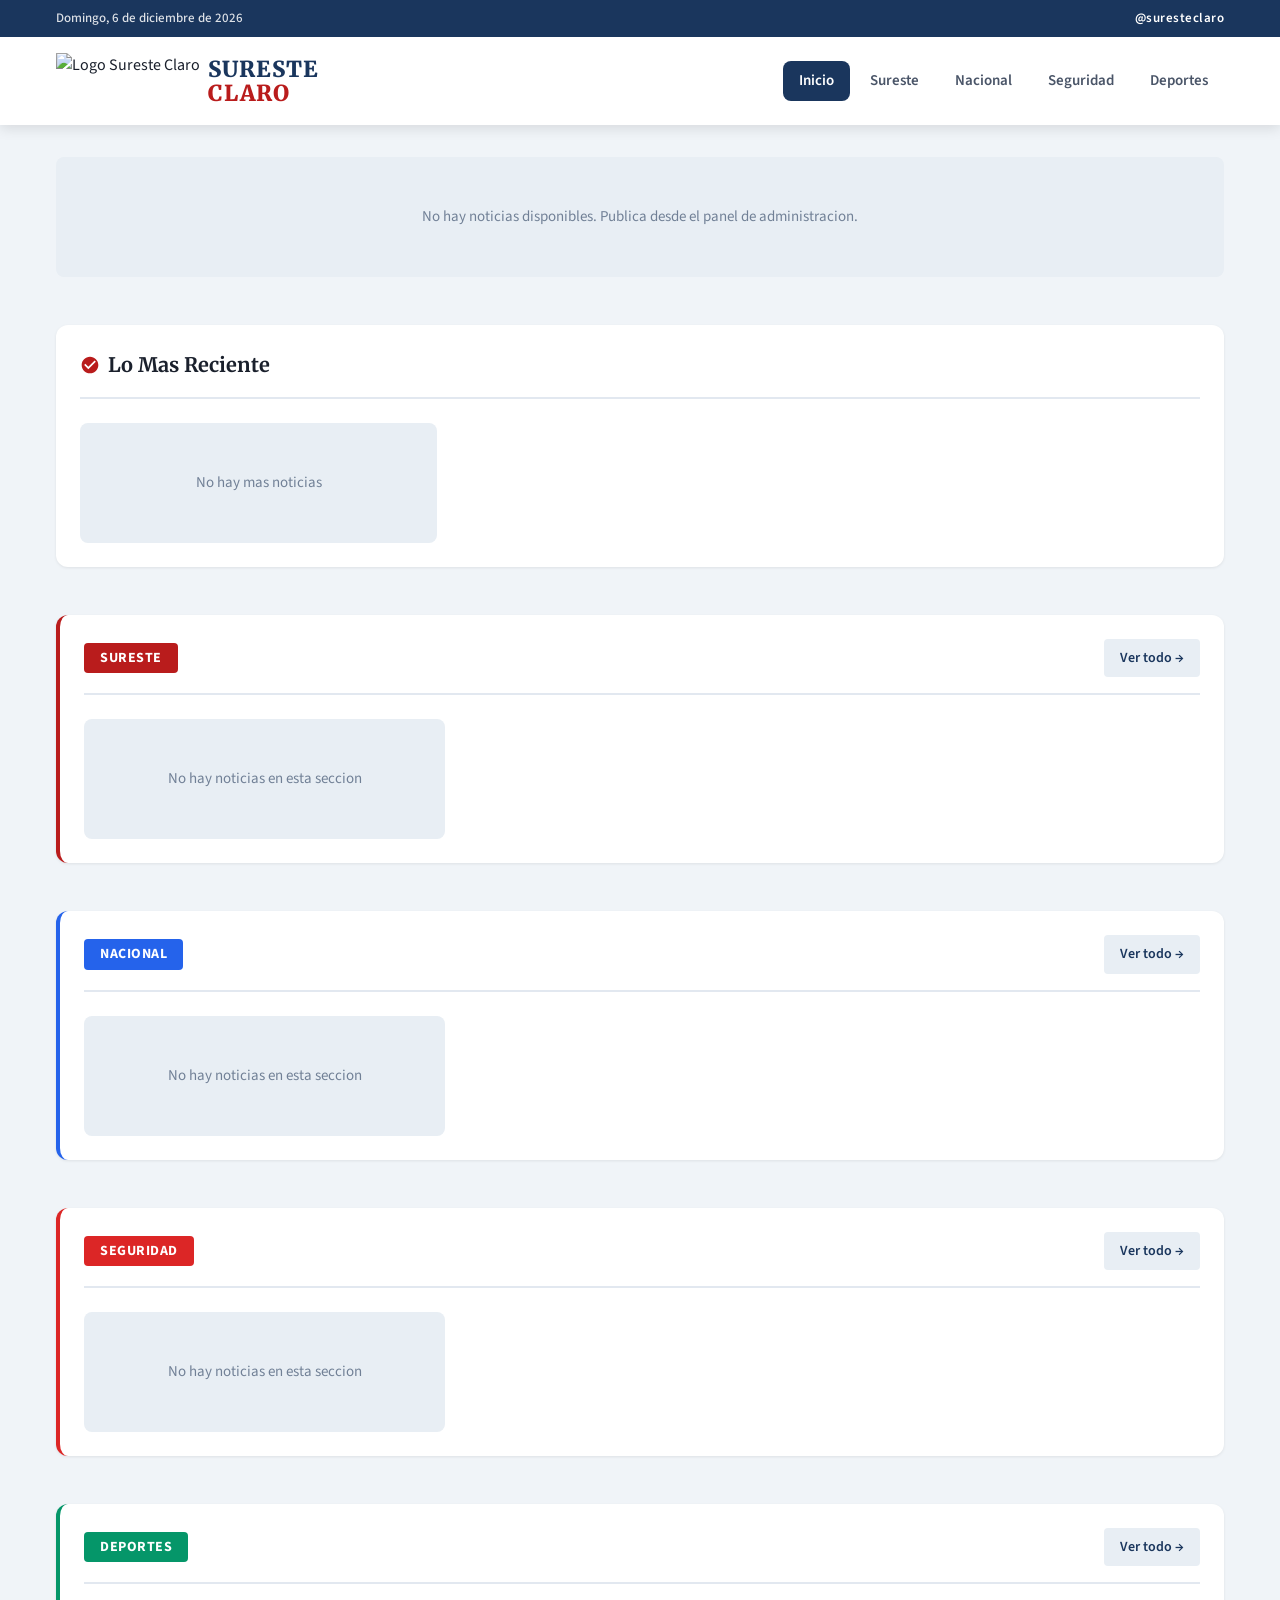
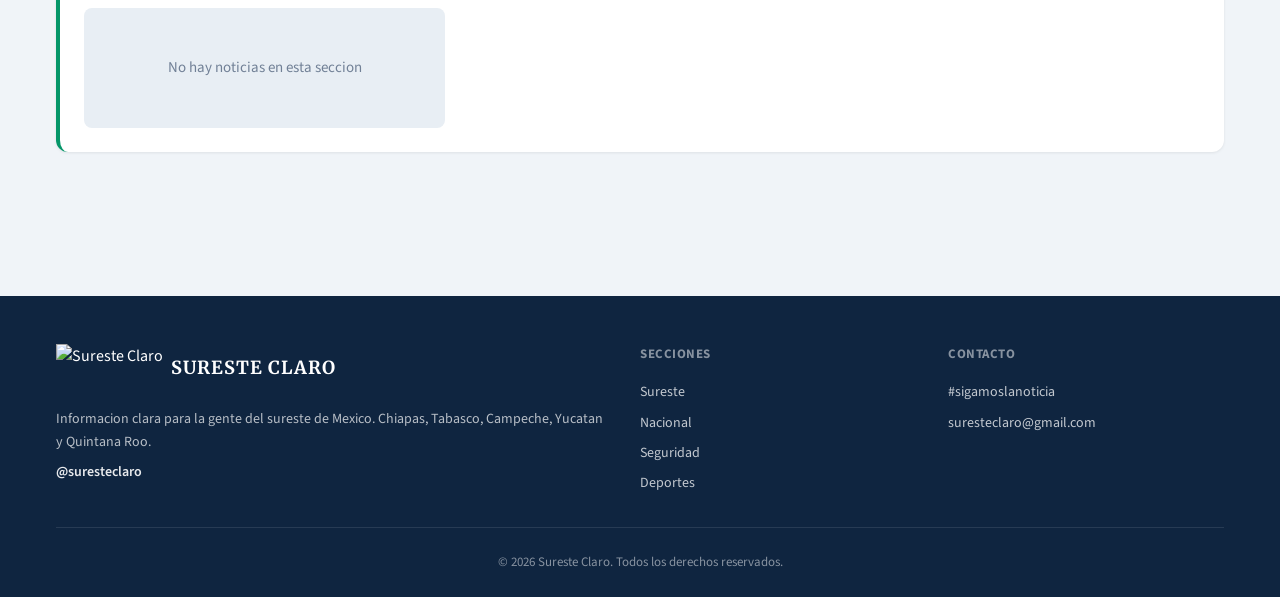
==== commit 09f4bc08: "Add files via upload" ====
--- a/index.html
+++ b/index.html
@@ -195,9 +195,9 @@
         </div>
         
         <div class="footer-nav">
-          <h4 class="footer-title">Siguenos</h4>
+          <h4 class="footer-title">Contacto</h4>
           <p>#sigamoslanoticia</p>
-          <p>contacto@suresteclaro.com</p>
+          <a href="mailto:suresteclaro@gmail.com">suresteclaro@gmail.com</a>
         </div>
       </div>
       
--- a/styles.css
+++ b/styles.css
@@ -959,6 +959,95 @@
   object-fit: cover;
 }
 
+/* Figure y creditos de imagen */
+.article-figure {
+  position: relative;
+}
+
+.article-img-creditos {
+  display: block;
+  padding: var(--space-sm) var(--space-lg);
+  background: var(--bg-section);
+  font-size: 12px;
+  color: var(--text-muted);
+  font-style: italic;
+}
+
+/* Creditos en hero */
+.hero-img {
+  position: relative;
+}
+
+.img-creditos {
+  position: absolute;
+  bottom: 0;
+  left: 0;
+  right: 0;
+  padding: var(--space-xs) var(--space-sm);
+  background: rgba(0,0,0,0.6);
+  color: rgba(255,255,255,0.85);
+  font-size: 11px;
+  font-style: italic;
+}
+
+/* Botones de articulo */
+.article-footer {
+  display: flex;
+  flex-wrap: wrap;
+  gap: var(--space-md);
+  padding: var(--space-lg);
+  border-top: 1px solid var(--border-light);
+}
+
+.btn-volver {
+  display: inline-flex;
+  align-items: center;
+  gap: var(--space-sm);
+  padding: var(--space-sm) var(--space-md);
+  font-size: 14px;
+  font-weight: 600;
+  color: var(--azul);
+  background: var(--bg-section);
+  border-radius: var(--radius-md);
+  transition: all 0.2s;
+}
+
+.btn-volver:hover {
+  background: var(--azul);
+  color: var(--text-on-dark);
+}
+
+.btn-categoria {
+  display: inline-flex;
+  align-items: center;
+  padding: var(--space-sm) var(--space-md);
+  font-size: 14px;
+  font-weight: 600;
+  color: var(--text-on-dark);
+  border-radius: var(--radius-md);
+  transition: all 0.2s;
+}
+
+.btn-categoria:hover {
+  opacity: 0.9;
+}
+
+/* Skeleton categoria */
+.skeleton-item {
+  display: flex;
+  gap: var(--space-md);
+  padding: var(--space-md);
+  background: var(--bg-card);
+  border-radius: var(--radius-md);
+}
+
+.skeleton-img-cat {
+  width: 140px;
+  height: 100px;
+  flex-shrink: 0;
+  border-radius: var(--radius-sm);
+}
+
 .article-content {
   padding: var(--space-xl) var(--space-lg);
   font-size: 17px;
